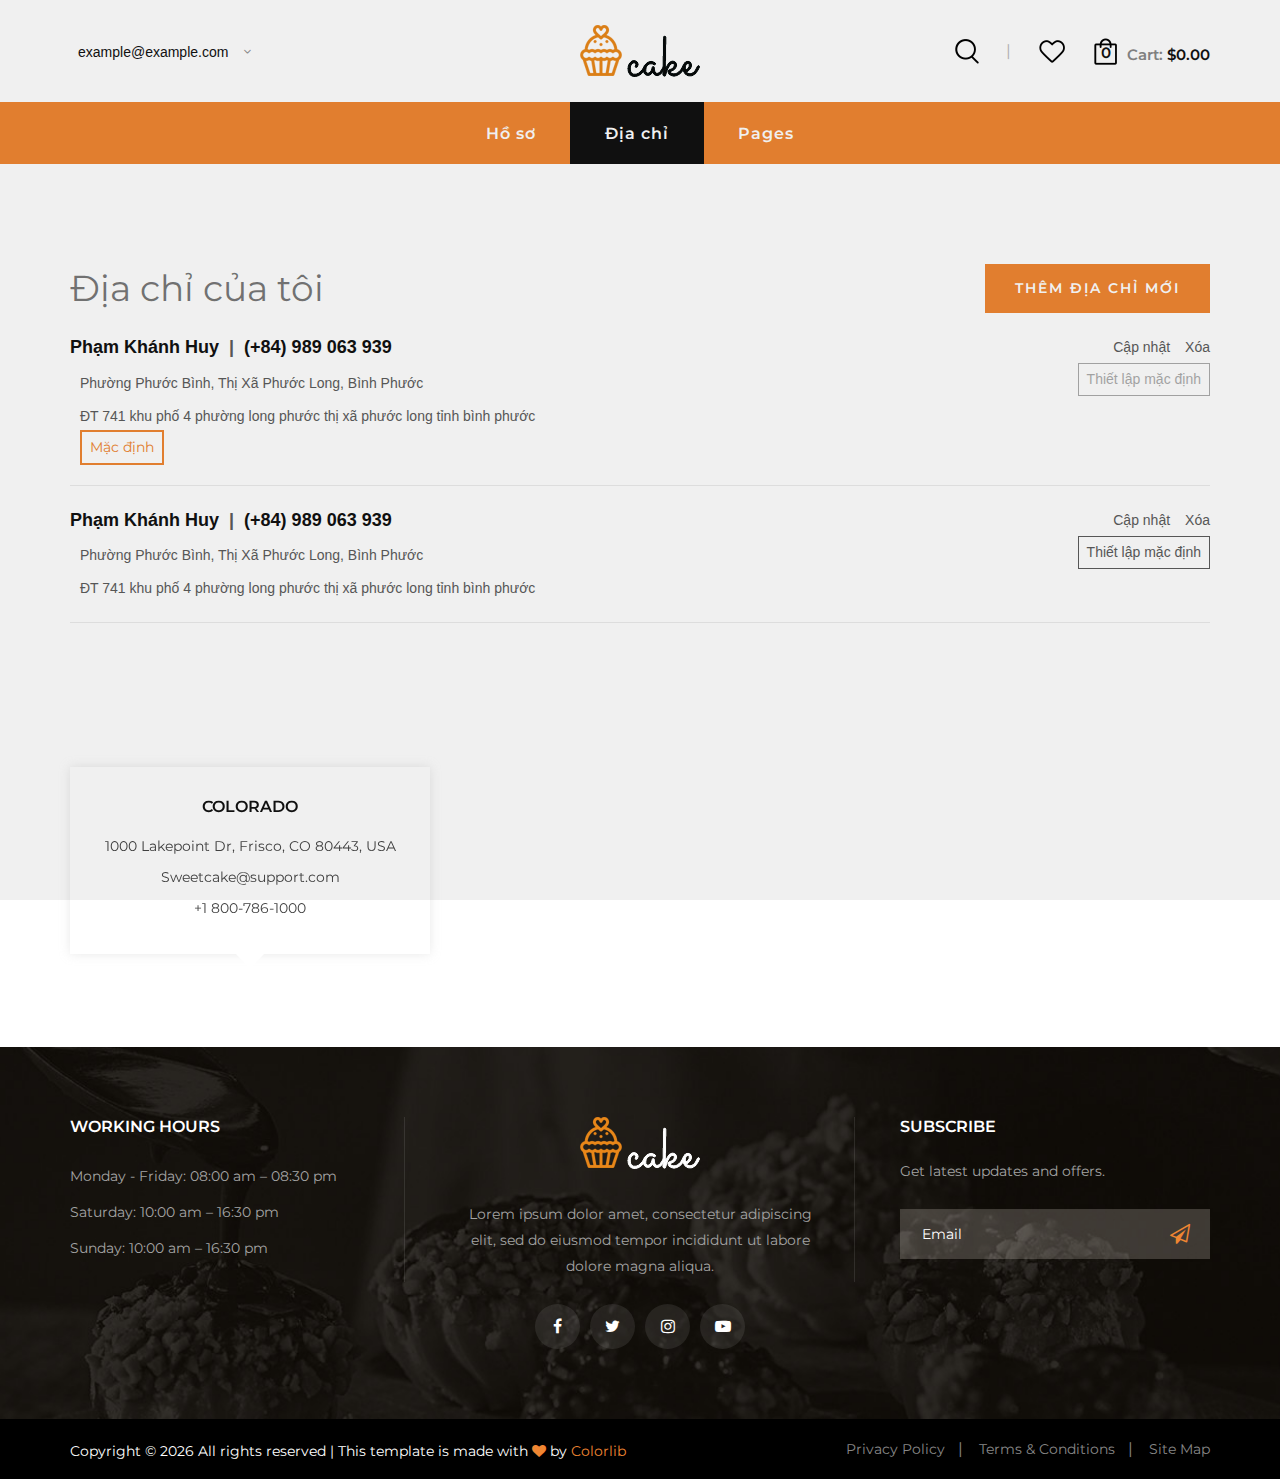
==== cake-main/address.html @ fe37225d "cart & UI" ====
<!DOCTYPE html>
<html lang="zxx">
	<head>
		<meta charset="UTF-8" />
		<meta name="description" content="Cake Template" />
		<meta name="keywords" content="Cake, unica, creative, html" />
		<meta name="viewport" content="width=device-width, initial-scale=1.0" />
		<meta http-equiv="X-UA-Compatible" content="ie=edge" />
		<title>Địa chỉ | Cake Shop</title>

		<!-- Google Font -->
		<link
			href="https://fonts.googleapis.com/css2?family=Playfair+Display:wght@400;500;600;700;800;900&display=swap"
			rel="stylesheet"
		/>
		<link
			href="https://fonts.googleapis.com/css2?family=Montserrat:wght@300;400;500;600;700;800;900&display=swap"
			rel="stylesheet"
		/>

		<!-- Css Styles -->
		<link rel="stylesheet" href="css/bootstrap.min.css" type="text/css" />
		<link rel="stylesheet" href="css/flaticon.css" type="text/css" />
		<link rel="stylesheet" href="css/barfiller.css" type="text/css" />
		<link rel="stylesheet" href="css/magnific-popup.css" type="text/css" />
		<link rel="stylesheet" href="css/font-awesome.min.css" type="text/css" />
		<link rel="stylesheet" href="css/elegant-icons.css" type="text/css" />
		<link rel="stylesheet" href="css/nice-select.css" type="text/css" />
		<link rel="stylesheet" href="css/owl.carousel.min.css" type="text/css" />
		<link rel="stylesheet" href="css/slicknav.min.css" type="text/css" />
		<link rel="stylesheet" href="css/style.css" type="text/css" />
	</head>

	<body>
		<!-- Page Preloder -->
		<div id="preloder">
			<div class="loader"></div>
		</div>

		<!-- Offcanvas Menu Begin -->
		<div class="offcanvas-menu-overlay"></div>
		<div class="offcanvas-menu-wrapper">
			<div class="offcanvas__cart">
				<div class="offcanvas__cart__links">
					<a href="#" class="search-switch"
						><img src="img/icon/search.png" alt=""
					/></a>
					<a href="#"><img src="img/icon/heart.png" alt="" /></a>
				</div>
				<div class="offcanvas__cart__item">
					<a href="#"><img src="img/icon/cart.png" alt="" /> <span>0</span></a>
					<div class="cart__price">Cart: <span>$0.00</span></div>
				</div>
			</div>
			<div class="offcanvas__logo">
				<a href="./index.html"><img src="img/logo.png" alt="" /></a>
			</div>
			<div id="mobile-menu-wrap"></div>
			<div class="offcanvas__option">
				<ul>
					<li>
						<a href="#" class="user-email">example@example.com</a>
						<span class="arrow_carrot-down"></span>
						<ul class="user-dropdown">
							<li><a href="profile.html">Tài khoản của tôi</a></li>
							<li><a href="orders.html">Đơn mua</a></li>
							<li><a href="login.html">Đăng xuất</a></li>
						</ul>
					</li>
				</ul>
			</div>
		</div>
		<!-- Offcanvas Menu End -->

		<!-- Header Section Begin -->
		<header class="header">
			<div class="header__top">
				<div class="container">
					<div class="row">
						<div class="col-lg-12">
							<div class="header__top__inner">
								<div class="header__top__left">
									<ul>
										<li>
											<a href="#" class="user-email">example@example.com</a>
											<span class="arrow_carrot-down"></span>
											<ul class="user-dropdown">
												<li><a href="profile.html">Tài khoản của tôi</a></li>
												<li><a href="orders.html">Đơn mua</a></li>
												<li><a href="login.html">Đăng xuất</a></li>
											</ul>
										</li>
									</ul>
								</div>
								<div class="header__logo">
									<a href="./index.html"><img src="img/logo.png" alt="" /></a>
								</div>
								<div class="header__top__right">
									<div class="header__top__right__links">
										<a href="#" class="search-switch"
											><img src="img/icon/search.png" alt=""
										/></a>
										<a href="#"><img src="img/icon/heart.png" alt="" /></a>
									</div>
									<div class="header__top__right__cart">
										<a href="#"
											><img src="img/icon/cart.png" alt="" /> <span>0</span></a
										>
										<div class="cart__price">Cart: <span>$0.00</span></div>
									</div>
								</div>
							</div>
						</div>
					</div>
					<div class="canvas__open"><i class="fa fa-bars"></i></div>
				</div>
			</div>
			<div class="container">
				<div class="row">
					<div class="col-lg-12">
						<nav class="header__menu mobile-menu">
							<ul>
								<li><a href="./profile.html">Hồ sơ</a></li>
								<li class="active"><a href="./address.html">Địa chỉ</a></li>
								<li>
									<a href="#">Pages</a>
									<ul class="dropdown">
										<li><a href="./shop-details.html">Shop Details</a></li>
										<li><a href="./shoping-cart.html">Shopping Cart</a></li>
										<li><a href="./checkout.html">Check Out</a></li>
										<li><a href="./wisslist.html">Wishlist</a></li>
										<li><a href="./Class.html">Class</a></li>
										<li><a href="./blog-details.html">Blog Details</a></li>
									</ul>
								</li>
							</ul>
						</nav>
					</div>
				</div>
			</div>
		</header>
		<!-- Header Section End -->

		<!-- Address Section Begin -->
		<section class="address spad">
			<div class="container">
				<div class="row">
					<div class="col-lg-12">
						<div
							class="address__title d-flex justify-content-between align-items-center mb-4"
						>
							<h2>Địa chỉ của tôi</h2>
							<a
								href="#"
								class="primary-btn add-address-btn"
								data-toggle="modal"
								data-target="#addressModal"
							>
								Thêm địa chỉ mới
							</a>
						</div>
					</div>
				</div>
				<div class="row">
					<div class="col-lg-12">
						<div class="address-item mb-4 d-flex justify-content-between">
							<div class="address-item__info">
								<h4 class="address-item__title">
									<span class="address-item__name">Phạm Khánh Huy</span>
									<span class="address-item__separator"> | </span>
									<span class="address-item__phone">(+84) 989 063 939</span>
								</h4>
								<p class="address-item__location">
									Phường Phước Bình, Thị Xã Phước Long, Bình Phước
								</p>
								<p class="address-item__details">
									ĐT 741 khu phố 4 phường long phước thị xã phước long tỉnh bình
									phước
								</p>
								<div class="address-item__default-label">Mặc định</div>
							</div>
							<div class="address-item__actions">
								<div class="address-item__actions-row">
									<a
										href=""
										class="address-item__action address-item__action--update"
										>Cập nhật</a
									>
									<a
										href=""
										class="address-item__action address-item__action--delete"
										>Xóa</a
									>
								</div>
								<a
									href=""
									class="address-item__action address-item__action--set-default address-item__action--set-default--disabled"
									>Thiết lập mặc định
								</a>
							</div>
						</div>

						<div class="address-item mb-4 d-flex justify-content-between">
							<div class="address-item__info">
								<h4 class="address-item__title">
									<span class="address-item__name">Phạm Khánh Huy</span>
									<span class="address-item__separator"> | </span>
									<span class="address-item__phone">(+84) 989 063 939</span>
								</h4>
								<p class="address-item__location">
									Phường Phước Bình, Thị Xã Phước Long, Bình Phước
								</p>
								<p class="address-item__details">
									ĐT 741 khu phố 4 phường long phước thị xã phước long tỉnh bình
									phước
								</p>
							</div>
							<div class="address-item__actions">
								<div class="address-item__actions-row">
									<a
										href=""
										class="address-item__action address-item__action--update"
										>Cập nhật</a
									>
									<a
										href=""
										class="address-item__action address-item__action--delete"
										>Xóa</a
									>
								</div>
								<a
									href=""
									class="address-item__action address-item__action--set-default"
									>Thiết lập mặc định</a
								>
							</div>
						</div>
					</div>
				</div>
			</div>
		</section>
		<!-- Address Section End -->

		<!-- Modal -->
		<div
			class="modal fade"
			id="addressModal"
			tabindex="-1"
			role="dialog"
			aria-labelledby="modalTitle"
			aria-hidden="true"
		>
			<div class="modal-dialog" role="document">
				<div class="modal-content">
					<div class="modal-header">
						<h5 class="modal-title" id="modalTitle">Thêm địa chỉ mới</h5>
						<button
							type="button"
							class="close"
							data-dismiss="modal"
							aria-label="Close"
						>
							<span aria-hidden="true">&times;</span>
						</button>
					</div>
					<div class="modal-body">
						<form id="addressForm">
							<!-- Dropdown Tỉnh/Thành phố -->
							<div
								class="form-group"
								style="display: flex; flex-direction: column"
							>
								<label for="calc_shipping_provinces" class="form-label"
									>Tỉnh/Thành phố</label
								>
								<select
									class="form-control"
									id="calc_shipping_provinces"
									name="calc_shipping_provinces"
									required
								>
									<option value="">Tỉnh / Thành phố</option>
								</select>
							</div>

							<!-- Dropdown Quận/Huyện -->
							<div
								class="form-group"
								style="display: flex; flex-direction: column"
							>
								<label for="calc_shipping_district" class="form-label"
									>Quận/Huyện</label
								>
								<select
									class="form-control"
									id="calc_shipping_district"
									name="calc_shipping_district"
									disabled
									required
								>
									<option value="">Quận / Huyện</option>
								</select>
							</div>

							<!-- Dropdown Phường/Xã -->
							<div
								class="form-group"
								style="display: flex; flex-direction: column"
							>
								<label for="calc_shipping_commune" class="form-label"
									>Phường/Xã</label
								>
								<select
									class="form-control"
									id="calc_shipping_commune"
									name="calc_shipping_commune"
									disabled
									required
								>
									<option value="">Phường / Xã</option>
								</select>
							</div>

							<!-- Input Địa chỉ chi tiết -->
							<div class="form-group">
								<label for="billing_address_detail" class="form-label"
									>Địa chỉ chi tiết</label
								>
								<input
									type="text"
									class="form-control"
									id="billing_address_detail"
									name="billing_address_detail"
									placeholder="Nhập số nhà, đường..."
									required
								/>
							</div>

							<!-- Hidden inputs (dựa trên mã bạn cung cấp) -->
							<input
								class="billing_address_1"
								name="billing_address_1"
								type="hidden"
								value=""
							/>
							<input
								class="billing_address_2"
								name="billing_address_2"
								type="hidden"
								value=""
							/>
							<!-- Checkbox Đặt làm mặc định -->
							<div class="form-group form-check">
								<input
									type="checkbox"
									class="form-check-input"
									id="setDefaultAddress"
								/>
								<label class="form-check-label" for="setDefaultAddress"
									>Đặt làm mặc định</label
								>
							</div>
							<div class="form-action">
								<button type="submit" class="btn btn-primary">
									Hoàn thành
								</button>
							</div>
						</form>
					</div>
				</div>
			</div>
		</div>

		<!-- Map Begin -->
		<div class="map">
			<div class="container">
				<div class="row">
					<div class="col-lg-4 col-md-7">
						<div class="map__inner">
							<h6>COlorado</h6>
							<ul>
								<li>1000 Lakepoint Dr, Frisco, CO 80443, USA</li>
								<li>Sweetcake@support.com</li>
								<li>+1 800-786-1000</li>
							</ul>
						</div>
					</div>
				</div>
			</div>
			<div class="map__iframe">
				<iframe
					src="https://www.google.com/maps/embed?pb=!1m14!1m12!1m3!1d10784.188505644011!2d19.053119335158936!3d47.48899529453826!2m3!1f0!2f0!3f0!3m2!1i1024!2i768!4f13.1!5e0!3m2!1sen!2sbd!4v1543907528304"
					height="300"
					style="border: 0"
					allowfullscreen=""
					aria-hidden="false"
					tabindex="0"
				></iframe>
			</div>
		</div>
		<!-- Map End -->

		<!-- Footer Section Begin -->
		<footer class="footer set-bg" data-setbg="img/footer-bg.jpg">
			<div class="container">
				<div class="row">
					<div class="col-lg-4 col-md-6 col-sm-6">
						<div class="footer__widget">
							<h6>WORKING HOURS</h6>
							<ul>
								<li>Monday - Friday: 08:00 am – 08:30 pm</li>
								<li>Saturday: 10:00 am – 16:30 pm</li>
								<li>Sunday: 10:00 am – 16:30 pm</li>
							</ul>
						</div>
					</div>
					<div class="col-lg-4 col-md-6 col-sm-6">
						<div class="footer__about">
							<div class="footer__logo">
								<a href="#"><img src="img/footer-logo.png" alt="" /></a>
							</div>
							<p>
								Lorem ipsum dolor amet, consectetur adipiscing elit, sed do
								eiusmod tempor incididunt ut labore dolore magna aliqua.
							</p>
							<div class="footer__social">
								<a href="#"><i class="fa fa-facebook"></i></a>
								<a href="#"><i class="fa fa-twitter"></i></a>
								<a href="#"><i class="fa fa-instagram"></i></a>
								<a href="#"><i class="fa fa-youtube-play"></i></a>
							</div>
						</div>
					</div>
					<div class="col-lg-4 col-md-6 col-sm-6">
						<div class="footer__newslatter">
							<h6>Subscribe</h6>
							<p>Get latest updates and offers.</p>
							<form action="#">
								<input type="text" placeholder="Email" />
								<button type="submit"><i class="fa fa-send-o"></i></button>
							</form>
						</div>
					</div>
				</div>
			</div>
			<div class="copyright">
				<div class="container">
					<div class="row">
						<div class="col-lg-7">
							<p class="copyright__text text-white">
								<!-- Link back to Colorlib can't be removed. Template is licensed under CC BY 3.0. -->
								Copyright &copy;
								<script>
									document.write(new Date().getFullYear());
								</script>
								All rights reserved | This template is made with
								<i class="fa fa-heart" aria-hidden="true"></i> by
								<a href="https://colorlib.com" target="_blank">Colorlib</a>
								<!-- Link back to Colorlib can't be removed. Template is licensed under CC BY 3.0. -->
							</p>
						</div>
						<div class="col-lg-5">
							<div class="copyright__widget">
								<ul>
									<li><a href="#">Privacy Policy</a></li>
									<li><a href="#">Terms & Conditions</a></li>
									<li><a href="#">Site Map</a></li>
								</ul>
							</div>
						</div>
					</div>
				</div>
			</div>
		</footer>
		<!-- Footer Section End -->

		<!-- Js Plugins -->
		<script src="js/jquery-3.3.1.min.js"></script>
		<script src="js/bootstrap.min.js"></script>
		<script src="js/bootstrap.bundle.min.js"></script>
		<script src="js/jquery.nice-select.min.js"></script>
		<script src="js/jquery.barfiller.js"></script>
		<script src="js/jquery.magnific-popup.min.js"></script>
		<script src="js/jquery.slicknav.js"></script>
		<script src="js/owl.carousel.min.js"></script>
		<script src="js/jquery.nicescroll.min.js"></script>
		<script src="js/main.js"></script>
		<script src="js/api.js"></script>
		<script src="js/address.js"></script>
	</body>
</html>
---- cake-main/css/flaticon.css ----
/*
  	Flaticon icon font: Flaticon
  	Creation date: 08/11/2017 08:35
  	*/

@font-face {
  font-family: "Flaticon";
  src: url("../fonts/Flaticon.eot");
  src: url("../fonts/Flaticon.eot?#iefix") format("embedded-opentype"),
       url("../fonts/Flaticon.woff") format("woff"),
       url("../fonts/Flaticon.ttf") format("truetype"),
       url("../fonts/Flaticon.svg#Flaticon") format("svg");
  font-weight: normal;
  font-style: normal;
}

@media screen and (-webkit-min-device-pixel-ratio:0) {
  @font-face {
    font-family: "Flaticon";
    src: url("../fonts/Flaticon.svg#Flaticon") format("svg");
  }
}

[class^="flaticon-"]:before, [class*=" flaticon-"]:before,
[class^="flaticon-"]:after, [class*=" flaticon-"]:after {   
  font-family: Flaticon;
  font-size: 60px;
  font-style: normal;
}

.flaticon-001-strawberry:before { content: "\f100"; }
.flaticon-002-cake-14:before { content: "\f101"; }
.flaticon-003-cake-13:before { content: "\f102"; }
.flaticon-004-piece-of-cake:before { content: "\f103"; }
.flaticon-005-pancake:before { content: "\f104"; }
.flaticon-006-macarons:before { content: "\f105"; }
.flaticon-007-cake-12:before { content: "\f106"; }
.flaticon-008-lollipop-1:before { content: "\f107"; }
.flaticon-009-lollipop:before { content: "\f108"; }
.flaticon-010-cake-11:before { content: "\f109"; }
.flaticon-011-ice-cream-11:before { content: "\f10a"; }
.flaticon-012-ice-cream-10:before { content: "\f10b"; }
.flaticon-013-ice-cream-9:before { content: "\f10c"; }
.flaticon-014-ice-cream-8:before { content: "\f10d"; }
.flaticon-015-ice-cream-7:before { content: "\f10e"; }
.flaticon-016-ice-cream-6:before { content: "\f10f"; }
.flaticon-017-ice-cream-5:before { content: "\f110"; }
.flaticon-018-ice-cream-4:before { content: "\f111"; }
.flaticon-019-ice-cream-3:before { content: "\f112"; }
.flaticon-020-ice-cream-2:before { content: "\f113"; }
.flaticon-021-ice-cream-1:before { content: "\f114"; }
.flaticon-022-ice-cream:before { content: "\f115"; }
.flaticon-023-doughnut:before { content: "\f116"; }
.flaticon-024-cupcake-8:before { content: "\f117"; }
.flaticon-025-cupcake-7:before { content: "\f118"; }
.flaticon-026-cupcake-6:before { content: "\f119"; }
.flaticon-027-cupcake-5:before { content: "\f11a"; }
.flaticon-028-cupcake-4:before { content: "\f11b"; }
.flaticon-029-cupcake-3:before { content: "\f11c"; }
.flaticon-030-cupcake-2:before { content: "\f11d"; }
.flaticon-031-cupcake-1:before { content: "\f11e"; }
.flaticon-032-cupcake:before { content: "\f11f"; }
.flaticon-033-cake-10:before { content: "\f120"; }
.flaticon-034-chocolate-roll:before { content: "\f121"; }
.flaticon-035-cake-9:before { content: "\f122"; }
.flaticon-036-chocolate-1:before { content: "\f123"; }
.flaticon-037-chocolate:before { content: "\f124"; }
.flaticon-038-cake-8:before { content: "\f125"; }
.flaticon-039-candy-2:before { content: "\f126"; }
.flaticon-040-candy-1:before { content: "\f127"; }
.flaticon-041-candy:before { content: "\f128"; }
.flaticon-042-candies:before { content: "\f129"; }
.flaticon-043-cake-7:before { content: "\f12a"; }
.flaticon-044-cake-6:before { content: "\f12b"; }
.flaticon-045-cake-5:before { content: "\f12c"; }
.flaticon-046-cake-4:before { content: "\f12d"; }
.flaticon-047-cake-3:before { content: "\f12e"; }
.flaticon-048-cake-2:before { content: "\f12f"; }
.flaticon-049-cake-1:before { content: "\f130"; }
.flaticon-050-cake:before { content: "\f131"; }
---- cake-main/css/barfiller.css ----
.barfiller {
    width:100%;
    height:12px;
    background:#fcfcfc;
    border:1px solid #ccc;
    position:relative;
    margin-bottom:20px;
    box-shadow: inset 1px 4px 9px -6px rgba(0,0,0,.5); 
    -moz-box-shadow: inset 1px 4px 9px -6px rgba(0,0,0,.5); 
}

.barfiller .fill {
    display:block;
    position:relative;
    width:0px;
    height:100%;
    background:#333;
    z-index:1;
}

.barfiller .tipWrap {
    display:none;
}

.barfiller .tip {
    margin-top:-30px;
    padding:2px 4px;
    font-size:11px;
    color:#fff;
    left:0px;
    position:absolute;
    z-index:2;
    background: #333;
} 

.barfiller .tip:after {
    border:solid;
    border-color:rgba(0,0,0,.8) transparent;
    border-width:6px 6px 0 6px;
    content:"";
    display:block;
    position:absolute;
    left:9px;
    top:100%;
    z-index:9
}
---- cake-main/css/elegant-icons.css ----
@font-face {
	font-family: 'ElegantIcons';
	src:url('../fonts/ElegantIcons.eot');
	src:url('../fonts/ElegantIcons.eot?#iefix') format('embedded-opentype'),
		url('../fonts/ElegantIcons.woff') format('woff'),
		url('../fonts/ElegantIcons.ttf') format('truetype'),
		url('../fonts/ElegantIcons.svg#ElegantIcons') format('svg');
	font-weight: normal;
	font-style: normal;
}

/* Use the following CSS code if you want to use data attributes for inserting your icons */
[data-icon]:before {
	font-family: 'ElegantIcons';
	content: attr(data-icon);
	speak: none;
	font-weight: normal;
	font-variant: normal;
	text-transform: none;
	line-height: 1;
	-webkit-font-smoothing: antialiased;
	-moz-osx-font-smoothing: grayscale;
}

/* Use the following CSS code if you want to have a class per icon */
/*
Instead of a list of all class selectors,
you can use the generic selector below, but it's slower:
[class*="your-class-prefix"] {
*/
.arrow_up, .arrow_down, .arrow_left, .arrow_right, .arrow_left-up, .arrow_right-up, .arrow_right-down, .arrow_left-down, .arrow-up-down, .arrow_up-down_alt, .arrow_left-right_alt, .arrow_left-right, .arrow_expand_alt2, .arrow_expand_alt, .arrow_condense, .arrow_expand, .arrow_move, .arrow_carrot-up, .arrow_carrot-down, .arrow_carrot-left, .arrow_carrot-right, .arrow_carrot-2up, .arrow_carrot-2down, .arrow_carrot-2left, .arrow_carrot-2right, .arrow_carrot-up_alt2, .arrow_carrot-down_alt2, .arrow_carrot-left_alt2, .arrow_carrot-right_alt2, .arrow_carrot-2up_alt2, .arrow_carrot-2down_alt2, .arrow_carrot-2left_alt2, .arrow_carrot-2right_alt2, .arrow_triangle-up, .arrow_triangle-down, .arrow_triangle-left, .arrow_triangle-right, .arrow_triangle-up_alt2, .arrow_triangle-down_alt2, .arrow_triangle-left_alt2, .arrow_triangle-right_alt2, .arrow_back, .icon_minus-06, .icon_plus, .icon_close, .icon_check, .icon_minus_alt2, .icon_plus_alt2, .icon_close_alt2, .icon_check_alt2, .icon_zoom-out_alt, .icon_zoom-in_alt, .icon_search, .icon_box-empty, .icon_box-selected, .icon_minus-box, .icon_plus-box, .icon_box-checked, .icon_circle-empty, .icon_circle-slelected, .icon_stop_alt2, .icon_stop, .icon_pause_alt2, .icon_pause, .icon_menu, .icon_menu-square_alt2, .icon_menu-circle_alt2, .icon_ul, .icon_ol, .icon_adjust-horiz, .icon_adjust-vert, .icon_document_alt, .icon_documents_alt, .icon_pencil, .icon_pencil-edit_alt, .icon_pencil-edit, .icon_folder-alt, .icon_folder-open_alt, .icon_folder-add_alt, .icon_info_alt, .icon_error-oct_alt, .icon_error-circle_alt, .icon_error-triangle_alt, .icon_question_alt2, .icon_question, .icon_comment_alt, .icon_chat_alt, .icon_vol-mute_alt, .icon_volume-low_alt, .icon_volume-high_alt, .icon_quotations, .icon_quotations_alt2, .icon_clock_alt, .icon_lock_alt, .icon_lock-open_alt, .icon_key_alt, .icon_cloud_alt, .icon_cloud-upload_alt, .icon_cloud-download_alt, .icon_image, .icon_images, .icon_lightbulb_alt, .icon_gift_alt, .icon_house_alt, .icon_genius, .icon_mobile, .icon_tablet, .icon_laptop, .icon_desktop, .icon_camera_alt, .icon_mail_alt, .icon_cone_alt, .icon_ribbon_alt, .icon_bag_alt, .icon_creditcard, .icon_cart_alt, .icon_paperclip, .icon_tag_alt, .icon_tags_alt, .icon_trash_alt, .icon_cursor_alt, .icon_mic_alt, .icon_compass_alt, .icon_pin_alt, .icon_pushpin_alt, .icon_map_alt, .icon_drawer_alt, .icon_toolbox_alt, .icon_book_alt, .icon_calendar, .icon_film, .icon_table, .icon_contacts_alt, .icon_headphones, .icon_lifesaver, .icon_piechart, .icon_refresh, .icon_link_alt, .icon_link, .icon_loading, .icon_blocked, .icon_archive_alt, .icon_heart_alt, .icon_star_alt, .icon_star-half_alt, .icon_star, .icon_star-half, .icon_tools, .icon_tool, .icon_cog, .icon_cogs, .arrow_up_alt, .arrow_down_alt, .arrow_left_alt, .arrow_right_alt, .arrow_left-up_alt, .arrow_right-up_alt, .arrow_right-down_alt, .arrow_left-down_alt, .arrow_condense_alt, .arrow_expand_alt3, .arrow_carrot_up_alt, .arrow_carrot-down_alt, .arrow_carrot-left_alt, .arrow_carrot-right_alt, .arrow_carrot-2up_alt, .arrow_carrot-2dwnn_alt, .arrow_carrot-2left_alt, .arrow_carrot-2right_alt, .arrow_triangle-up_alt, .arrow_triangle-down_alt, .arrow_triangle-left_alt, .arrow_triangle-right_alt, .icon_minus_alt, .icon_plus_alt, .icon_close_alt, .icon_check_alt, .icon_zoom-out, .icon_zoom-in, .icon_stop_alt, .icon_menu-square_alt, .icon_menu-circle_alt, .icon_document, .icon_documents, .icon_pencil_alt, .icon_folder, .icon_folder-open, .icon_folder-add, .icon_folder_upload, .icon_folder_download, .icon_info, .icon_error-circle, .icon_error-oct, .icon_error-triangle, .icon_question_alt, .icon_comment, .icon_chat, .icon_vol-mute, .icon_volume-low, .icon_volume-high, .icon_quotations_alt, .icon_clock, .icon_lock, .icon_lock-open, .icon_key, .icon_cloud, .icon_cloud-upload, .icon_cloud-download, .icon_lightbulb, .icon_gift, .icon_house, .icon_camera, .icon_mail, .icon_cone, .icon_ribbon, .icon_bag, .icon_cart, .icon_tag, .icon_tags, .icon_trash, .icon_cursor, .icon_mic, .icon_compass, .icon_pin, .icon_pushpin, .icon_map, .icon_drawer, .icon_toolbox, .icon_book, .icon_contacts, .icon_archive, .icon_heart, .icon_profile, .icon_group, .icon_grid-2x2, .icon_grid-3x3, .icon_music, .icon_pause_alt, .icon_phone, .icon_upload, .icon_download, .social_facebook, .social_twitter, .social_pinterest, .social_googleplus, .social_tumblr, .social_tumbleupon, .social_wordpress, .social_instagram, .social_dribbble, .social_vimeo, .social_linkedin, .social_rss, .social_deviantart, .social_share, .social_myspace, .social_skype, .social_youtube, .social_picassa, .social_googledrive, .social_flickr, .social_blogger, .social_spotify, .social_delicious, .social_facebook_circle, .social_twitter_circle, .social_pinterest_circle, .social_googleplus_circle, .social_tumblr_circle, .social_stumbleupon_circle, .social_wordpress_circle, .social_instagram_circle, .social_dribbble_circle, .social_vimeo_circle, .social_linkedin_circle, .social_rss_circle, .social_deviantart_circle, .social_share_circle, .social_myspace_circle, .social_skype_circle, .social_youtube_circle, .social_picassa_circle, .social_googledrive_alt2, .social_flickr_circle, .social_blogger_circle, .social_spotify_circle, .social_delicious_circle, .social_facebook_square, .social_twitter_square, .social_pinterest_square, .social_googleplus_square, .social_tumblr_square, .social_stumbleupon_square, .social_wordpress_square, .social_instagram_square, .social_dribbble_square, .social_vimeo_square, .social_linkedin_square, .social_rss_square, .social_deviantart_square, .social_share_square, .social_myspace_square, .social_skype_square, .social_youtube_square, .social_picassa_square, .social_googledrive_square, .social_flickr_square, .social_blogger_square, .social_spotify_square, .social_delicious_square, .icon_printer, .icon_calulator, .icon_building, .icon_floppy, .icon_drive, .icon_search-2, .icon_id, .icon_id-2, .icon_puzzle, .icon_like, .icon_dislike, .icon_mug, .icon_currency, .icon_wallet, .icon_pens, .icon_easel, .icon_flowchart, .icon_datareport, .icon_briefcase, .icon_shield, .icon_percent, .icon_globe, .icon_globe-2, .icon_target, .icon_hourglass, .icon_balance, .icon_rook, .icon_printer-alt, .icon_calculator_alt, .icon_building_alt, .icon_floppy_alt, .icon_drive_alt, .icon_search_alt, .icon_id_alt, .icon_id-2_alt, .icon_puzzle_alt, .icon_like_alt, .icon_dislike_alt, .icon_mug_alt, .icon_currency_alt, .icon_wallet_alt, .icon_pens_alt, .icon_easel_alt, .icon_flowchart_alt, .icon_datareport_alt, .icon_briefcase_alt, .icon_shield_alt, .icon_percent_alt, .icon_globe_alt, .icon_clipboard {
	font-family: 'ElegantIcons';
	speak: none;
	font-style: normal;
	font-weight: normal;
	font-variant: normal;
	text-transform: none;
	line-height: 1;
	-webkit-font-smoothing: antialiased;
}
.arrow_up:before {
	content: "\21";
}
.arrow_down:before {
	content: "\22";
}
.arrow_left:before {
	content: "\23";
}
.arrow_right:before {
	content: "\24";
}
.arrow_left-up:before {
	content: "\25";
}
.arrow_right-up:before {
	content: "\26";
}
.arrow_right-down:before {
	content: "\27";
}
.arrow_left-down:before {
	content: "\28";
}
.arrow-up-down:before {
	content: "\29";
}
.arrow_up-down_alt:before {
	content: "\2a";
}
.arrow_left-right_alt:before {
	content: "\2b";
}
.arrow_left-right:before {
	content: "\2c";
}
.arrow_expand_alt2:before {
	content: "\2d";
}
.arrow_expand_alt:before {
	content: "\2e";
}
.arrow_condense:before {
	content: "\2f";
}
.arrow_expand:before {
	content: "\30";
}
.arrow_move:before {
	content: "\31";
}
.arrow_carrot-up:before {
	content: "\32";
}
.arrow_carrot-down:before {
	content: "\33";
}
.arrow_carrot-left:before {
	content: "\34";
}
.arrow_carrot-right:before {
	content: "\35";
}
.arrow_carrot-2up:before {
	content: "\36";
}
.arrow_carrot-2down:before {
	content: "\37";
}
.arrow_carrot-2left:before {
	content: "\38";
}
.arrow_carrot-2right:before {
	content: "\39";
}
.arrow_carrot-up_alt2:before {
	content: "\3a";
}
.arrow_carrot-down_alt2:before {
	content: "\3b";
}
.arrow_carrot-left_alt2:before {
	content: "\3c";
}
.arrow_carrot-right_alt2:before {
	content: "\3d";
}
.arrow_carrot-2up_alt2:before {
	content: "\3e";
}
.arrow_carrot-2down_alt2:before {
	content: "\3f";
}
.arrow_carrot-2left_alt2:before {
	content: "\40";
}
.arrow_carrot-2right_alt2:before {
	content: "\41";
}
.arrow_triangle-up:before {
	content: "\42";
}
.arrow_triangle-down:before {
	content: "\43";
}
.arrow_triangle-left:before {
	content: "\44";
}
.arrow_triangle-right:before {
	content: "\45";
}
.arrow_triangle-up_alt2:before {
	content: "\46";
}
.arrow_triangle-down_alt2:before {
	content: "\47";
}
.arrow_triangle-left_alt2:before {
	content: "\48";
}
.arrow_triangle-right_alt2:before {
	content: "\49";
}
.arrow_back:before {
	content: "\4a";
}
.icon_minus-06:before {
	content: "\4b";
}
.icon_plus:before {
	content: "\4c";
}
.icon_close:before {
	content: "\4d";
}
.icon_check:before {
	content: "\4e";
}
.icon_minus_alt2:before {
	content: "\4f";
}
.icon_plus_alt2:before {
	content: "\50";
}
.icon_close_alt2:before {
	content: "\51";
}
.icon_check_alt2:before {
	content: "\52";
}
.icon_zoom-out_alt:before {
	content: "\53";
}
.icon_zoom-in_alt:before {
	content: "\54";
}
.icon_search:before {
	content: "\55";
}
.icon_box-empty:before {
	content: "\56";
}
.icon_box-selected:before {
	content: "\57";
}
.icon_minus-box:before {
	content: "\58";
}
.icon_plus-box:before {
	content: "\59";
}
.icon_box-checked:before {
	content: "\5a";
}
.icon_circle-empty:before {
	content: "\5b";
}
.icon_circle-slelected:before {
	content: "\5c";
}
.icon_stop_alt2:before {
	content: "\5d";
}
.icon_stop:before {
	content: "\5e";
}
.icon_pause_alt2:before {
	content: "\5f";
}
.icon_pause:before {
	content: "\60";
}
.icon_menu:before {
	content: "\61";
}
.icon_menu-square_alt2:before {
	content: "\62";
}
.icon_menu-circle_alt2:before {
	content: "\63";
}
.icon_ul:before {
	content: "\64";
}
.icon_ol:before {
	content: "\65";
}
.icon_adjust-horiz:before {
	content: "\66";
}
.icon_adjust-vert:before {
	content: "\67";
}
.icon_document_alt:before {
	content: "\68";
}
.icon_documents_alt:before {
	content: "\69";
}
.icon_pencil:before {
	content: "\6a";
}
.icon_pencil-edit_alt:before {
	content: "\6b";
}
.icon_pencil-edit:before {
	content: "\6c";
}
.icon_folder-alt:before {
	content: "\6d";
}
.icon_folder-open_alt:before {
	content: "\6e";
}
.icon_folder-add_alt:before {
	content: "\6f";
}
.icon_info_alt:before {
	content: "\70";
}
.icon_error-oct_alt:before {
	content: "\71";
}
.icon_error-circle_alt:before {
	content: "\72";
}
.icon_error-triangle_alt:before {
	content: "\73";
}
.icon_question_alt2:before {
	content: "\74";
}
.icon_question:before {
	content: "\75";
}
.icon_comment_alt:before {
	content: "\76";
}
.icon_chat_alt:before {
	content: "\77";
}
.icon_vol-mute_alt:before {
	content: "\78";
}
.icon_volume-low_alt:before {
	content: "\79";
}
.icon_volume-high_alt:before {
	content: "\7a";
}
.icon_quotations:before {
	content: "\7b";
}
.icon_quotations_alt2:before {
	content: "\7c";
}
.icon_clock_alt:before {
	content: "\7d";
}
.icon_lock_alt:before {
	content: "\7e";
}
.icon_lock-open_alt:before {
	content: "\e000";
}
.icon_key_alt:before {
	content: "\e001";
}
.icon_cloud_alt:before {
	content: "\e002";
}
.icon_cloud-upload_alt:before {
	content: "\e003";
}
.icon_cloud-download_alt:before {
	content: "\e004";
}
.icon_image:before {
	content: "\e005";
}
.icon_images:before {
	content: "\e006";
}
.icon_lightbulb_alt:before {
	content: "\e007";
}
.icon_gift_alt:before {
	content: "\e008";
}
.icon_house_alt:before {
	content: "\e009";
}
.icon_genius:before {
	content: "\e00a";
}
.icon_mobile:before {
	content: "\e00b";
}
.icon_tablet:before {
	content: "\e00c";
}
.icon_laptop:before {
	content: "\e00d";
}
.icon_desktop:before {
	content: "\e00e";
}
.icon_camera_alt:before {
	content: "\e00f";
}
.icon_mail_alt:before {
	content: "\e010";
}
.icon_cone_alt:before {
	content: "\e011";
}
.icon_ribbon_alt:before {
	content: "\e012";
}
.icon_bag_alt:before {
	content: "\e013";
}
.icon_creditcard:before {
	content: "\e014";
}
.icon_cart_alt:before {
	content: "\e015";
}
.icon_paperclip:before {
	content: "\e016";
}
.icon_tag_alt:before {
	content: "\e017";
}
.icon_tags_alt:before {
	content: "\e018";
}
.icon_trash_alt:before {
	content: "\e019";
}
.icon_cursor_alt:before {
	content: "\e01a";
}
.icon_mic_alt:before {
	content: "\e01b";
}
.icon_compass_alt:before {
	content: "\e01c";
}
.icon_pin_alt:before {
	content: "\e01d";
}
.icon_pushpin_alt:before {
	content: "\e01e";
}
.icon_map_alt:before {
	content: "\e01f";
}
.icon_drawer_alt:before {
	content: "\e020";
}
.icon_toolbox_alt:before {
	content: "\e021";
}
.icon_book_alt:before {
	content: "\e022";
}
.icon_calendar:before {
	content: "\e023";
}
.icon_film:before {
	content: "\e024";
}
.icon_table:before {
	content: "\e025";
}
.icon_contacts_alt:before {
	content: "\e026";
}
.icon_headphones:before {
	content: "\e027";
}
.icon_lifesaver:before {
	content: "\e028";
}
.icon_piechart:before {
	content: "\e029";
}
.icon_refresh:before {
	content: "\e02a";
}
.icon_link_alt:before {
	content: "\e02b";
}
.icon_link:before {
	content: "\e02c";
}
.icon_loading:before {
	content: "\e02d";
}
.icon_blocked:before {
	content: "\e02e";
}
.icon_archive_alt:before {
	content: "\e02f";
}
.icon_heart_alt:before {
	content: "\e030";
}
.icon_star_alt:before {
	content: "\e031";
}
.icon_star-half_alt:before {
	content: "\e032";
}
.icon_star:before {
	content: "\e033";
}
.icon_star-half:before {
	content: "\e034";
}
.icon_tools:before {
	content: "\e035";
}
.icon_tool:before {
	content: "\e036";
}
.icon_cog:before {
	content: "\e037";
}
.icon_cogs:before {
	content: "\e038";
}
.arrow_up_alt:before {
	content: "\e039";
}
.arrow_down_alt:before {
	content: "\e03a";
}
.arrow_left_alt:before {
	content: "\e03b";
}
.arrow_right_alt:before {
	content: "\e03c";
}
.arrow_left-up_alt:before {
	content: "\e03d";
}
.arrow_right-up_alt:before {
	content: "\e03e";
}
.arrow_right-down_alt:before {
	content: "\e03f";
}
.arrow_left-down_alt:before {
	content: "\e040";
}
.arrow_condense_alt:before {
	content: "\e041";
}
.arrow_expand_alt3:before {
	content: "\e042";
}
.arrow_carrot_up_alt:before {
	content: "\e043";
}
.arrow_carrot-down_alt:before {
	content: "\e044";
}
.arrow_carrot-left_alt:before {
	content: "\e045";
}
.arrow_carrot-right_alt:before {
	content: "\e046";
}
.arrow_carrot-2up_alt:before {
	content: "\e047";
}
.arrow_carrot-2dwnn_alt:before {
	content: "\e048";
}
.arrow_carrot-2left_alt:before {
	content: "\e049";
}
.arrow_carrot-2right_alt:before {
	content: "\e04a";
}
.arrow_triangle-up_alt:before {
	content: "\e04b";
}
.arrow_triangle-down_alt:before {
	content: "\e04c";
}
.arrow_triangle-left_alt:before {
	content: "\e04d";
}
.arrow_triangle-right_alt:before {
	content: "\e04e";
}
.icon_minus_alt:before {
	content: "\e04f";
}
.icon_plus_alt:before {
	content: "\e050";
}
.icon_close_alt:before {
	content: "\e051";
}
.icon_check_alt:before {
	content: "\e052";
}
.icon_zoom-out:before {
	content: "\e053";
}
.icon_zoom-in:before {
	content: "\e054";
}
.icon_stop_alt:before {
	content: "\e055";
}
.icon_menu-square_alt:before {
	content: "\e056";
}
.icon_menu-circle_alt:before {
	content: "\e057";
}
.icon_document:before {
	content: "\e058";
}
.icon_documents:before {
	content: "\e059";
}
.icon_pencil_alt:before {
	content: "\e05a";
}
.icon_folder:before {
	content: "\e05b";
}
.icon_folder-open:before {
	content: "\e05c";
}
.icon_folder-add:before {
	content: "\e05d";
}
.icon_folder_upload:before {
	content: "\e05e";
}
.icon_folder_download:before {
	content: "\e05f";
}
.icon_info:before {
	content: "\e060";
}
.icon_error-circle:before {
	content: "\e061";
}
.icon_error-oct:before {
	content: "\e062";
}
.icon_error-triangle:before {
	content: "\e063";
}
.icon_question_alt:before {
	content: "\e064";
}
.icon_comment:before {
	content: "\e065";
}
.icon_chat:before {
	content: "\e066";
}
.icon_vol-mute:before {
	content: "\e067";
}
.icon_volume-low:before {
	content: "\e068";
}
.icon_volume-high:before {
	content: "\e069";
}
.icon_quotations_alt:before {
	content: "\e06a";
}
.icon_clock:before {
	content: "\e06b";
}
.icon_lock:before {
	content: "\e06c";
}
.icon_lock-open:before {
	content: "\e06d";
}
.icon_key:before {
	content: "\e06e";
}
.icon_cloud:before {
	content: "\e06f";
}
.icon_cloud-upload:before {
	content: "\e070";
}
.icon_cloud-download:before {
	content: "\e071";
}
.icon_lightbulb:before {
	content: "\e072";
}
.icon_gift:before {
	content: "\e073";
}
.icon_house:before {
	content: "\e074";
}
.icon_camera:before {
	content: "\e075";
}
.icon_mail:before {
	content: "\e076";
}
.icon_cone:before {
	content: "\e077";
}
.icon_ribbon:before {
	content: "\e078";
}
.icon_bag:before {
	content: "\e079";
}
.icon_cart:before {
	content: "\e07a";
}
.icon_tag:before {
	content: "\e07b";
}
.icon_tags:before {
	content: "\e07c";
}
.icon_trash:before {
	content: "\e07d";
}
.icon_cursor:before {
	content: "\e07e";
}
.icon_mic:before {
	content: "\e07f";
}
.icon_compass:before {
	content: "\e080";
}
.icon_pin:before {
	content: "\e081";
}
.icon_pushpin:before {
	content: "\e082";
}
.icon_map:before {
	content: "\e083";
}
.icon_drawer:before {
	content: "\e084";
}
.icon_toolbox:before {
	content: "\e085";
}
.icon_book:before {
	content: "\e086";
}
.icon_contacts:before {
	content: "\e087";
}
.icon_archive:before {
	content: "\e088";
}
.icon_heart:before {
	content: "\e089";
}
.icon_profile:before {
	content: "\e08a";
}
.icon_group:before {
	content: "\e08b";
}
.icon_grid-2x2:before {
	content: "\e08c";
}
.icon_grid-3x3:before {
	content: "\e08d";
}
.icon_music:before {
	content: "\e08e";
}
.icon_pause_alt:before {
	content: "\e08f";
}
.icon_phone:before {
	content: "\e090";
}
.icon_upload:before {
	content: "\e091";
}
.icon_download:before {
	content: "\e092";
}
.social_facebook:before {
	content: "\e093";
}
.social_twitter:before {
	content: "\e094";
}
.social_pinterest:before {
	content: "\e095";
}
.social_googleplus:before {
	content: "\e096";
}
.social_tumblr:before {
	content: "\e097";
}
.social_tumbleupon:before {
	content: "\e098";
}
.social_wordpress:before {
	content: "\e099";
}
.social_instagram:before {
	content: "\e09a";
}
.social_dribbble:before {
	content: "\e09b";
}
.social_vimeo:before {
	content: "\e09c";
}
.social_linkedin:before {
	content: "\e09d";
}
.social_rss:before {
	content: "\e09e";
}
.social_deviantart:before {
	content: "\e09f";
}
.social_share:before {
	content: "\e0a0";
}
.social_myspace:before {
	content: "\e0a1";
}
.social_skype:before {
	content: "\e0a2";
}
.social_youtube:before {
	content: "\e0a3";
}
.social_picassa:before {
	content: "\e0a4";
}
.social_googledrive:before {
	content: "\e0a5";
}
.social_flickr:before {
	content: "\e0a6";
}
.social_blogger:before {
	content: "\e0a7";
}
.social_spotify:before {
	content: "\e0a8";
}
.social_delicious:before {
	content: "\e0a9";
}
.social_facebook_circle:before {
	content: "\e0aa";
}
.social_twitter_circle:before {
	content: "\e0ab";
}
.social_pinterest_circle:before {
	content: "\e0ac";
}
.social_googleplus_circle:before {
	content: "\e0ad";
}
.social_tumblr_circle:before {
	content: "\e0ae";
}
.social_stumbleupon_circle:before {
	content: "\e0af";
}
.social_wordpress_circle:before {
	content: "\e0b0";
}
.social_instagram_circle:before {
	content: "\e0b1";
}
.social_dribbble_circle:before {
	content: "\e0b2";
}
.social_vimeo_circle:before {
	content: "\e0b3";
}
.social_linkedin_circle:before {
	content: "\e0b4";
}
.social_rss_circle:before {
	content: "\e0b5";
}
.social_deviantart_circle:before {
	content: "\e0b6";
}
.social_share_circle:before {
	content: "\e0b7";
}
.social_myspace_circle:before {
	content: "\e0b8";
}
.social_skype_circle:before {
	content: "\e0b9";
}
.social_youtube_circle:before {
	content: "\e0ba";
}
.social_picassa_circle:before {
	content: "\e0bb";
}
.social_googledrive_alt2:before {
	content: "\e0bc";
}
.social_flickr_circle:before {
	content: "\e0bd";
}
.social_blogger_circle:before {
	content: "\e0be";
}
.social_spotify_circle:before {
	content: "\e0bf";
}
.social_delicious_circle:before {
	content: "\e0c0";
}
.social_facebook_square:before {
	content: "\e0c1";
}
.social_twitter_square:before {
	content: "\e0c2";
}
.social_pinterest_square:before {
	content: "\e0c3";
}
.social_googleplus_square:before {
	content: "\e0c4";
}
.social_tumblr_square:before {
	content: "\e0c5";
}
.social_stumbleupon_square:before {
	content: "\e0c6";
}
.social_wordpress_square:before {
	content: "\e0c7";
}
.social_instagram_square:before {
	content: "\e0c8";
}
.social_dribbble_square:before {
	content: "\e0c9";
}
.social_vimeo_square:before {
	content: "\e0ca";
}
.social_linkedin_square:before {
	content: "\e0cb";
}
.social_rss_square:before {
	content: "\e0cc";
}
.social_deviantart_square:before {
	content: "\e0cd";
}
.social_share_square:before {
	content: "\e0ce";
}
.social_myspace_square:before {
	content: "\e0cf";
}
.social_skype_square:before {
	content: "\e0d0";
}
.social_youtube_square:before {
	content: "\e0d1";
}
.social_picassa_square:before {
	content: "\e0d2";
}
.social_googledrive_square:before {
	content: "\e0d3";
}
.social_flickr_square:before {
	content: "\e0d4";
}
.social_blogger_square:before {
	content: "\e0d5";
}
.social_spotify_square:before {
	content: "\e0d6";
}
.social_delicious_square:before {
	content: "\e0d7";
}
.icon_printer:before {
	content: "\e103";
}
.icon_calulator:before {
	content: "\e0ee";
}
.icon_building:before {
	content: "\e0ef";
}
.icon_floppy:before {
	content: "\e0e8";
}
.icon_drive:before {
	content: "\e0ea";
}
.icon_search-2:before {
	content: "\e101";
}
.icon_id:before {
	content: "\e107";
}
.icon_id-2:before {
	content: "\e108";
}
.icon_puzzle:before {
	content: "\e102";
}
.icon_like:before {
	content: "\e106";
}
.icon_dislike:before {
	content: "\e0eb";
}
.icon_mug:before {
	content: "\e105";
}
.icon_currency:before {
	content: "\e0ed";
}
.icon_wallet:before {
	content: "\e100";
}
.icon_pens:before {
	content: "\e104";
}
.icon_easel:before {
	content: "\e0e9";
}
.icon_flowchart:before {
	content: "\e109";
}
.icon_datareport:before {
	content: "\e0ec";
}
.icon_briefcase:before {
	content: "\e0fe";
}
.icon_shield:before {
	content: "\e0f6";
}
.icon_percent:before {
	content: "\e0fb";
}
.icon_globe:before {
	content: "\e0e2";
}
.icon_globe-2:before {
	content: "\e0e3";
}
.icon_target:before {
	content: "\e0f5";
}
.icon_hourglass:before {
	content: "\e0e1";
}
.icon_balance:before {
	content: "\e0ff";
}
.icon_rook:before {
	content: "\e0f8";
}
.icon_printer-alt:before {
	content: "\e0fa";
}
.icon_calculator_alt:before {
	content: "\e0e7";
}
.icon_building_alt:before {
	content: "\e0fd";
}
.icon_floppy_alt:before {
	content: "\e0e4";
}
.icon_drive_alt:before {
	content: "\e0e5";
}
.icon_search_alt:before {
	content: "\e0f7";
}
.icon_id_alt:before {
	content: "\e0e0";
}
.icon_id-2_alt:before {
	content: "\e0fc";
}
.icon_puzzle_alt:before {
	content: "\e0f9";
}
.icon_like_alt:before {
	content: "\e0dd";
}
.icon_dislike_alt:before {
	content: "\e0f1";
}
.icon_mug_alt:before {
	content: "\e0dc";
}
.icon_currency_alt:before {
	content: "\e0f3";
}
.icon_wallet_alt:before {
	content: "\e0d8";
}
.icon_pens_alt:before {
	content: "\e0db";
}
.icon_easel_alt:before {
	content: "\e0f0";
}
.icon_flowchart_alt:before {
	content: "\e0df";
}
.icon_datareport_alt:before {
	content: "\e0f2";
}
.icon_briefcase_alt:before {
	content: "\e0f4";
}
.icon_shield_alt:before {
	content: "\e0d9";
}
.icon_percent_alt:before {
	content: "\e0da";
}
.icon_globe_alt:before {
	content: "\e0de";
}
.icon_clipboard:before {
	content: "\e0e6";
}


	.glyph {
		float: left;
		text-align: center;
		padding: .75em;
		margin: .4em 1.5em .75em 0;
		width: 6em;
text-shadow: none;
	}
        .glyph_big {
        font-size: 128px;
        color: #59c5dc;
        float: left;
        margin-right: 20px;
        }

        .glyph div { padding-bottom: 10px;}

	.glyph input {
		font-family: consolas, monospace;
		font-size: 12px;
		width: 100%;
		text-align: center;
		border: 0;
		box-shadow: 0 0 0 1px #ccc;
		padding: .2em;
                -moz-border-radius: 5px;
                -webkit-border-radius: 5px;
	}
	.centered {
		margin-left: auto;
		margin-right: auto;
	}
	.glyph .fs1 {
		font-size: 2em;
	}
---- cake-main/css/nice-select.css ----
.nice-select {
  -webkit-tap-highlight-color: transparent;
  background-color: #fff;
  border-radius: 5px;
  border: solid 1px #e8e8e8;
  box-sizing: border-box;
  clear: both;
  cursor: pointer;
  display: block;
  float: left;
  font-family: inherit;
  font-size: 14px;
  font-weight: normal;
  height: 42px;
  line-height: 40px;
  outline: none;
  padding-left: 18px;
  padding-right: 30px;
  position: relative;
  text-align: left !important;
  -webkit-transition: all 0.2s ease-in-out;
  transition: all 0.2s ease-in-out;
  -webkit-user-select: none;
     -moz-user-select: none;
      -ms-user-select: none;
          user-select: none;
  white-space: nowrap;
  width: auto; }
  .nice-select:hover {
    border-color: #dbdbdb; }
  .nice-select:active, .nice-select.open, .nice-select:focus {
    border-color: #999; }
  .nice-select:after {
    border-bottom: 2px solid #999;
    border-right: 2px solid #999;
    content: '';
    display: block;
    height: 5px;
    margin-top: -4px;
    pointer-events: none;
    position: absolute;
    right: 12px;
    top: 50%;
    -webkit-transform-origin: 66% 66%;
        -ms-transform-origin: 66% 66%;
            transform-origin: 66% 66%;
    -webkit-transform: rotate(45deg);
        -ms-transform: rotate(45deg);
            transform: rotate(45deg);
    -webkit-transition: all 0.15s ease-in-out;
    transition: all 0.15s ease-in-out;
    width: 5px; }
  .nice-select.open:after {
    -webkit-transform: rotate(-135deg);
        -ms-transform: rotate(-135deg);
            transform: rotate(-135deg); }
  .nice-select.open .list {
    opacity: 1;
    pointer-events: auto;
    -webkit-transform: scale(1) translateY(0);
        -ms-transform: scale(1) translateY(0);
            transform: scale(1) translateY(0); }
  .nice-select.disabled {
    border-color: #ededed;
    color: #999;
    pointer-events: none; }
    .nice-select.disabled:after {
      border-color: #cccccc; }
  .nice-select.wide {
    width: 100%; }
    .nice-select.wide .list {
      left: 0 !important;
      right: 0 !important; }
  .nice-select.right {
    float: right; }
    .nice-select.right .list {
      left: auto;
      right: 0; }
  .nice-select.small {
    font-size: 12px;
    height: 36px;
    line-height: 34px; }
    .nice-select.small:after {
      height: 4px;
      width: 4px; }
    .nice-select.small .option {
      line-height: 34px;
      min-height: 34px; }
  .nice-select .list {
    background-color: #fff;
    border-radius: 5px;
    box-shadow: 0 0 0 1px rgba(68, 68, 68, 0.11);
    box-sizing: border-box;
    margin-top: 4px;
    opacity: 0;
    overflow: hidden;
    padding: 0;
    pointer-events: none;
    position: absolute;
    top: 100%;
    left: 0;
    -webkit-transform-origin: 50% 0;
        -ms-transform-origin: 50% 0;
            transform-origin: 50% 0;
    -webkit-transform: scale(0.75) translateY(-21px);
        -ms-transform: scale(0.75) translateY(-21px);
            transform: scale(0.75) translateY(-21px);
    -webkit-transition: all 0.2s cubic-bezier(0.5, 0, 0, 1.25), opacity 0.15s ease-out;
    transition: all 0.2s cubic-bezier(0.5, 0, 0, 1.25), opacity 0.15s ease-out;
    z-index: 9; }
    .nice-select .list:hover .option:not(:hover) {
      background-color: transparent !important; }
  .nice-select .option {
    cursor: pointer;
    font-weight: 400;
    line-height: 40px;
    list-style: none;
    min-height: 40px;
    outline: none;
    padding-left: 18px;
    padding-right: 29px;
    text-align: left;
    -webkit-transition: all 0.2s;
    transition: all 0.2s; }
    .nice-select .option:hover, .nice-select .option.focus, .nice-select .option.selected.focus {
      background-color: #f6f6f6; }
    .nice-select .option.selected {
      font-weight: bold; }
    .nice-select .option.disabled {
      background-color: transparent;
      color: #999;
      cursor: default; }

.no-csspointerevents .nice-select .list {
  display: none; }

.no-csspointerevents .nice-select.open .list {
  display: block; }
---- cake-main/css/style.css ----
@charset "UTF-8";
/******************************************************************
  Theme Name: Cake
  Description: Cake e-commerce tamplate
  Author: Colorib
  Author URI: https://www.colorib.com//
  Version: 1.0
  Created: Colorib
******************************************************************/
/*------------------------------------------------------------------
[Table of contents]

1.  Template default CSS
	1.1	Variables
	1.2	Mixins
	1.3	Flexbox
	1.4	Reset
2.  Helper Css
3.  Header Section
4.  Hero Section
5.  Banner Section
6.  Product Section
7.  Intagram Section
8.  Latest Section
9.  Contact
10.  Footer Style
-------------------------------------------------------------------*/
/*----------------------------------------*/
/* Template default CSS
/*----------------------------------------*/
html,
body {
  height: 100%;
  font-family: "Montserrat", sans-serif;
  -webkit-font-smoothing: antialiased;
}

h1,
h2,
h3,
h4,
h5,
h6 {
  margin: 0;
  color: rgba(17, 17, 17, 0.5803921569);
  font-weight: 400;
  font-family: "Montserrat", sans-serif;
}

h1 {
  font-size: 70px;
}

h2 {
  font-size: 36px;
}

h3 {
  font-size: 30px;
}

h4 {
  font-size: 24px;
}

h5 {
  font-size: 18px;
}

h6 {
  font-size: 16px;
}

p {
  font-size: 16px;
  font-family: "Montserrat", sans-serif;
  color: #111111;
  font-weight: 400;
  line-height: 28px;
  margin: 0 0 15px 0;
}

img {
  max-width: 100%;
}

input:focus,
select:focus,
button:focus,
textarea:focus {
  outline: none;
}

a:hover,
a:focus {
  text-decoration: none;
  outline: none;
  color: #ffffff;
}

ul,
ol {
  padding: 0;
  margin: 0;
}

/*---------------------
  Helper CSS
-----------------------*/
.section-title {
  margin-bottom: 35px;
}
.section-title span {
  color: #f08632;
  font-size: 20px;
  font-weight: 600;
  text-transform: uppercase;
  letter-spacing: 4px;
  display: block;
  margin-bottom: 10px;
}
.section-title h2 {
  font-size: 46px;
  color: #111111;
  line-height: 60px;
  font-weight: 700;
  font-style: italic;
  font-family: "Playfair Display", serif;
}

.set-bg {
  background-repeat: no-repeat;
  background-size: cover;
  background-position: top center;
}

.spad {
  padding-top: 100px;
  padding-bottom: 100px;
}

.text-white h1,
.text-white h2,
.text-white h3,
.text-white h4,
.text-white h5,
.text-white h6,
.text-white p,
.text-white span,
.text-white li,
.text-white a {
  color: #fff;
}

/* buttons */
.primary-btn {
  display: inline-block;
  font-size: 14px;
  font-weight: 600;
  text-transform: uppercase;
  padding: 14px 30px;
  color: #ffffff;
  background: #f08632;
  letter-spacing: 2px;
}

.site-btn {
  font-size: 14px;
  color: #ffffff;
  background: #111111;
  font-weight: 600;
  border: none;
  text-transform: uppercase;
  display: inline-block;
  letter-spacing: 2px;
  padding: 14px 30px;
}

/* Preloder */
#preloder {
  position: fixed;
  width: 100%;
  height: 100%;
  top: 0;
  left: 0;
  z-index: 999999;
  background: #000;
}

.loader {
  width: 40px;
  height: 40px;
  position: absolute;
  top: 50%;
  left: 50%;
  margin-top: -13px;
  margin-left: -13px;
  border-radius: 60px;
  animation: loader 0.8s linear infinite;
  -webkit-animation: loader 0.8s linear infinite;
}

@keyframes loader {
  0% {
    -webkit-transform: rotate(0deg);
    transform: rotate(0deg);
    border: 4px solid #f44336;
    border-left-color: transparent;
  }
  50% {
    -webkit-transform: rotate(180deg);
    transform: rotate(180deg);
    border: 4px solid #673ab7;
    border-left-color: transparent;
  }
  100% {
    -webkit-transform: rotate(360deg);
    transform: rotate(360deg);
    border: 4px solid #f44336;
    border-left-color: transparent;
  }
}
@-webkit-keyframes loader {
  0% {
    -webkit-transform: rotate(0deg);
    border: 4px solid #f44336;
    border-left-color: transparent;
  }
  50% {
    -webkit-transform: rotate(180deg);
    border: 4px solid #673ab7;
    border-left-color: transparent;
  }
  100% {
    -webkit-transform: rotate(360deg);
    border: 4px solid #f44336;
    border-left-color: transparent;
  }
}
.spacial-controls {
  position: fixed;
  width: 111px;
  height: 91px;
  top: 0;
  right: 0;
  z-index: 999;
}

.spacial-controls .search-switch {
  display: block;
  height: 100%;
  padding-top: 30px;
  background: #323232;
  text-align: center;
  cursor: pointer;
}

.search-model {
  display: none;
  position: fixed;
  width: 100%;
  height: 100%;
  left: 0;
  top: 0;
  background: #000;
  z-index: 99999;
}

.search-model-form {
  padding: 0 15px;
}

.search-model-form input {
  width: 500px;
  font-size: 40px;
  border: none;
  border-bottom: 2px solid #333;
  background: 0 0;
  color: #999;
}

.search-close-switch {
  position: absolute;
  width: 50px;
  height: 50px;
  background: #333;
  color: #fff;
  text-align: center;
  border-radius: 50%;
  font-size: 28px;
  line-height: 28px;
  top: 30px;
  cursor: pointer;
  -webkit-transform: rotate(45deg);
  transform: rotate(45deg);
  display: -webkit-box;
  display: -ms-flexbox;
  display: flex;
  -webkit-box-align: center;
  -ms-flex-align: center;
  align-items: center;
  -webkit-box-pack: center;
  -ms-flex-pack: center;
  justify-content: center;
}

/*---------------------
  Header
-----------------------*/
.header {
  background: #f08632;
}

.header__top {
  position: relative;
  background: #ffffff;
}

.header__top__inner {
  height: 102px;
  padding-top: 38px;
}

.header__top__left {
  float: left;
}
.header__top__left ul li {
  font-size: 14px;
  color: #111111;
  list-style: none;
  display: inline-block;
  margin-right: 30px;
  position: relative;
  padding: 2px 0;
  cursor: pointer;
}
.header__top__left ul li a {
  color: #111111;
}
.header__top__left ul li:hover ul {
  top: 24px;
  opacity: 1;
  visibility: visible;
}
.header__top__left ul li ul {
  background: #111111;
  display: inline-block;
  padding: 2px 0;
  position: absolute;
  left: 0;
  top: 44px;
  opacity: 0;
  visibility: hidden;
  z-index: 3;
  -webkit-transition: all, 0.3s;
  -moz-transition: all, 0.3s;
  -ms-transition: all, 0.3s;
  -o-transition: all, 0.3s;
  transition: all, 0.3s;
}
.header__top__left ul li ul li {
  list-style: none;
  font-size: 13px;
  color: #ffffff;
  padding: 2px 15px;
  cursor: pointer;
}
.header__top__left ul li ul li:after {
  display: none;
}
.header__top__left ul li:after {
  position: absolute;
  right: -19px;
  top: 1px;
  content: "|";
  color: #bbbbbb;
}
.header__top__left ul li:last-child {
  margin-right: 0;
}
.header__top__left ul li:last-child:after {
  display: none;
}
.header__top__left ul li span {
  color: #888888;
}

.header__logo {
  position: absolute;
  left: 50%;
  top: 25px;
  margin-left: -60px;
}
.header__logo a {
  display: inline-block;
}

.header__top__right {
  float: right;
}

.header__top__right__links {
  display: inline-block;
  margin-right: 25px;
}
.header__top__right__links a {
  display: inline-block;
  margin-right: 56px;
  position: relative;
}
.header__top__right__links a:after {
  position: absolute;
  right: -32px;
  top: 0px;
  content: "|";
  font-size: 16px;
  color: #bababa;
}
.header__top__right__links a:last-child {
  margin-right: 0;
}
.header__top__right__links a:last-child:after {
  display: none;
}

.header__top__right__cart {
  display: inline-block;
}
.header__top__right__cart a {
  position: relative;
  display: inline-block;
  margin-right: 6px;
}
.header__top__right__cart a span {
  font-size: 15px;
  color: #111111;
  font-weight: 600;
  position: absolute;
  left: 7px;
  top: 4px;
}
.header__top__right__cart .cart__price {
  display: inline-block;
  color: #888888;
  font-size: 15px;
  font-weight: 600;
  position: relative;
  top: 4px;
}
.header__top__right__cart .cart__price span {
  color: #111111;
}

.header__menu {
  text-align: center;
}
.header__menu ul li {
  list-style: none;
  display: inline-block;
  position: relative;
  margin-right: -5px;
}
.header__menu ul li.active a {
  background: #111111;
}
.header__menu ul li:hover a {
  background: #111111;
}
.header__menu ul li:hover .dropdown {
  top: 62px;
  opacity: 1;
  visibility: visible;
}
.header__menu ul li:last-child {
  margin-right: 0;
}
.header__menu ul li .dropdown {
  position: absolute;
  left: 0;
  top: 82px;
  width: 150px;
  background: #111111;
  text-align: left;
  padding: 5px 0;
  z-index: 9;
  opacity: 0;
  visibility: hidden;
  -webkit-transition: all, 0.3s;
  -moz-transition: all, 0.3s;
  -ms-transition: all, 0.3s;
  -o-transition: all, 0.3s;
  transition: all, 0.3s;
}
.header__menu ul li .dropdown li {
  display: block;
  margin-right: 0;
}
.header__menu ul li .dropdown li a {
  font-size: 14px;
  color: #ffffff;
  font-weight: 400;
  padding: 5px 20px;
  text-transform: capitalize;
}
.header__menu ul li .dropdown li a:after {
  display: none;
}
.header__menu ul li a {
  font-size: 16px;
  color: #ffffff;
  display: block;
  font-weight: 600;
  padding: 20px 35px 18px;
  letter-spacing: 1px;
  -webkit-transition: all, 0.3s;
  -moz-transition: all, 0.3s;
  -ms-transition: all, 0.3s;
  -o-transition: all, 0.3s;
  transition: all, 0.3s;
}

.offcanvas-menu-wrapper {
  display: none;
}

.canvas__open {
  display: none;
}

.user-email {
  font-size: 14px;
  color: #111111;
  font-family: "Nunito Sans", sans-serif;
  text-decoration: none;
  padding: 2px 8px;
  display: inline-block;
  -webkit-transition: all, 0.3s;
  -moz-transition: all, 0.3s;
  -ms-transition: all, 0.3s;
  -o-transition: all, 0.3s;
  transition: all, 0.3s;
}
.user-email:hover {
  color: #f08632;
}

.user-email {
  font-size: 14px;
  color: #111111;
  font-family: "Nunito Sans", sans-serif;
  text-decoration: none;
  padding: 2px 8px;
  display: inline-block;
  -webkit-transition: all, 0.3s;
  -moz-transition: all, 0.3s;
  -ms-transition: all, 0.3s;
  -o-transition: all, 0.3s;
  transition: all, 0.3s;
}
.user-email:hover {
  color: #f08632;
}

.user-dropdown {
  background: #ffffff !important;
  display: inline-block;
  padding: 2px 0;
  position: absolute;
  left: 0;
  top: 100%;
  width: 180px;
  opacity: 0;
  visibility: hidden;
  z-index: 3;
  -webkit-transition: all, 0.3s;
  -moz-transition: all, 0.3s;
  -ms-transition: all, 0.3s;
  -o-transition: all, 0.3s;
  transition: all, 0.3s;
  border: 1px solid #ebebeb;
}
.user-dropdown li {
  width: 100%;
  list-style: none;
  font-size: 13px;
  color: #111111;
  padding: 2px 15px;
  cursor: pointer;
  -webkit-transition: all, 0.3s;
  -moz-transition: all, 0.3s;
  -ms-transition: all, 0.3s;
  -o-transition: all, 0.3s;
  transition: all, 0.3s;
}
.user-dropdown li a {
  color: #111111;
  font-family: "Nunito Sans", sans-serif;
  display: block;
  padding: 5px 10px;
}
.user-dropdown li:hover > a {
  color: #f08632;
}

/*---------------------
  Hero
-----------------------*/
.hero__item {
  height: 700px;
  display: flex;
  align-items: center;
  justify-items: center;
}

.hero__text {
  text-align: center;
  background: #ffffff;
  padding: 65px 70px 70px;
  position: relative;
}
.hero__text:after {
  position: absolute;
  left: 15px;
  top: 15px;
  height: calc(100% - 30px);
  width: calc(100% - 30px);
  border: 1px dashed #f08632;
  content: "";
  opacity: 0.3;
}
.hero__text h2 {
  font-size: 46px;
  color: #111111;
  line-height: 60px;
  font-weight: 700;
  font-style: italic;
  margin-bottom: 18px;
  position: relative;
  top: 100px;
  opacity: 0;
  -webkit-transition: all, 0.3s;
  -moz-transition: all, 0.3s;
  -ms-transition: all, 0.3s;
  -o-transition: all, 0.3s;
  transition: all, 0.3s;
}
.hero__text .primary-btn {
  position: relative;
  top: 100px;
  opacity: 0;
  -webkit-transition: all, 0.6s;
  -moz-transition: all, 0.6s;
  -ms-transition: all, 0.6s;
  -o-transition: all, 0.6s;
  transition: all, 0.6s;
}

.hero__slider.owl-carousel .owl-item.active .hero__text h2 {
  top: 0;
  opacity: 1;
}
.hero__slider.owl-carousel .owl-item.active .hero__text .primary-btn {
  top: 0;
  opacity: 1;
}
.hero__slider.owl-carousel .owl-nav button {
  height: 50px;
  width: 50px;
  background: rgba(17, 17, 17, 0.5);
  border-radius: 50%;
  color: #ffffff;
  font-size: 26px;
  line-height: 50px;
  text-align: center;
  position: absolute;
  left: 30px;
  top: 50%;
  margin-top: -15px;
}
.hero__slider.owl-carousel .owl-nav button.owl-next {
  left: auto;
  right: 30px;
}

/*---------------------
  Categories
-----------------------*/
.categories__slider {
  padding: 0 15px;
}
.categories__slider.owl-carousel .owl-stage-outer {
  padding-bottom: 40px;
  border-bottom: 1px solid rgba(240, 135, 50, 0.5);
}
.categories__slider.owl-carousel .owl-nav button {
  font-size: 36px;
  color: #888888;
  position: absolute;
  left: -60px;
  top: 35%;
}
.categories__slider.owl-carousel .owl-nav button.owl-next {
  left: auto;
  right: -60px;
}

.categories__item {
  text-align: center;
  border-radius: 50%;
  -webkit-transition: all, 0.3s;
  -moz-transition: all, 0.3s;
  -ms-transition: all, 0.3s;
  -o-transition: all, 0.3s;
  transition: all, 0.3s;
  height: 194px;
  width: 194px;
  padding-top: 25px;
  position: relative;
}
.categories__item:after {
  position: absolute;
  left: 0;
  right: 0;
  margin: 0 auto;
  bottom: -48px;
  width: 15px;
  height: 15px;
  border: 1px solid #f08632;
  border-color: transparent #f08632 #f08632 transparent;
  content: "";
  transform: rotate(-135deg);
  opacity: 0;
  -webkit-transition: all, 0.3s;
  -moz-transition: all, 0.3s;
  -ms-transition: all, 0.3s;
  -o-transition: all, 0.3s;
  transition: all, 0.3s;
}
.categories__item:hover {
  background: #f08632;
}
.categories__item:hover:after {
  opacity: 1;
}
.categories__item:hover span {
  color: #ffffff;
}
.categories__item:hover h5 {
  color: #ffffff;
}

.categories__item__icon span {
  color: #f08632;
  -webkit-transition: all, 0.2s;
  -moz-transition: all, 0.2s;
  -ms-transition: all, 0.2s;
  -o-transition: all, 0.2s;
  transition: all, 0.2s;
}
.categories__item__icon h5 {
  color: #111111;
  font-weight: 600;
  text-transform: uppercase;
  margin-top: 4px;
  -webkit-transition: all, 0.2s;
  -moz-transition: all, 0.2s;
  -ms-transition: all, 0.2s;
  -o-transition: all, 0.2s;
  transition: all, 0.2s;
}

/*---------------------
  Class
-----------------------*/
.class {
  background: rgba(240, 135, 50, 0.1);
  position: relative;
  padding-bottom: 0;
}

.class__form {
  height: 620px;
}
.class__form form input {
  height: 50px;
  width: 100%;
  padding-left: 20px;
  font-size: 15px;
  color: #444444;
  background: #ffffff;
  border: none;
  margin-bottom: 20px;
}
.class__form form input::placeholder {
  color: #444444;
}
.class__form form .nice-select {
  float: none;
  border-radius: 0;
  border: none;
  padding-left: 20px;
  margin-bottom: 20px;
  height: 50px;
  line-height: 50px;
}
.class__form form .nice-select span {
  font-size: 15px;
  color: #444444;
}
.class__form form .nice-select .list {
  margin-top: 0;
  border-radius: 0;
  width: 100%;
}
.class__form form .nice-select:after {
  border-bottom: 1.5px solid #111;
  border-right: 1.5px solid #111;
  height: 9px;
  right: 25px;
  width: 9px;
}
.class__form form button {
  letter-spacing: 2px;
  width: 100%;
}

.class__video {
  height: 720px;
  width: 47%;
  display: flex;
  align-items: center;
  justify-content: center;
  position: absolute;
  right: 0;
  top: -50px;
}
.class__video .play-btn {
  display: inline-block;
  width: 70px;
  height: 70px;
  background: #f08632;
  font-size: 24px;
  color: #ffffff;
  line-height: 70px;
  text-align: center;
  border-radius: 50%;
}

/*---------------------
  Team
-----------------------*/
.team {
  padding-bottom: 70px;
}

.team__btn {
  text-align: right;
}
.team__btn .primary-btn {
  border: 2px solid #b7b7b7;
  background: transparent;
  color: #111111;
}

.team__item {
  height: 360px;
  position: relative;
  overflow: hidden;
  margin-bottom: 30px;
}
.team__item:hover .team__item__text {
  opacity: 1;
  bottom: 0;
  visibility: visible;
}

.team__item__text {
  text-align: center;
  background: rgba(255, 255, 255, 0.9);
  padding: 30px 0;
  position: absolute;
  left: 0;
  bottom: -500px;
  width: 100%;
  opacity: 0;
  visibility: hidden;
  -webkit-transition: all, 0.5s;
  -moz-transition: all, 0.5s;
  -ms-transition: all, 0.5s;
  -o-transition: all, 0.5s;
  transition: all, 0.5s;
}
.team__item__text h6 {
  color: #111111;
  font-weight: 600;
  text-transform: uppercase;
  margin-bottom: 6px;
}
.team__item__text span {
  color: #111111;
  font-size: 14px;
  display: block;
  margin-bottom: 12px;
}

.team__item__social a {
  display: inline-block;
  color: #111111;
  font-size: 16px;
  margin-right: 14px;
}

/*---------------------
  Testimonial
-----------------------*/
.testimonial {
  background: #fdf3ea;
  padding-top: 90px;
  padding-bottom: 70px;
}

.testimonial__slider .col-lg-6 {
  max-width: 100%;
}
.testimonial__slider.owl-carousel .owl-dots {
  text-align: center;
  padding-top: 35px;
}
.testimonial__slider.owl-carousel .owl-dots button {
  height: 10px;
  width: 10px;
  background: rgba(17, 17, 17, 0.1);
  border-radius: 50%;
  margin-right: 10px;
}
.testimonial__slider.owl-carousel .owl-dots button.active {
  background: rgba(17, 17, 17, 0.5);
}
.testimonial__slider.owl-carousel .owl-dots button:last-child {
  margin-right: 0;
}

.testimonial__item {
  background: #ffffff;
  padding: 40px 45px 35px 50px;
  position: relative;
}
.testimonial__item .rating {
  position: absolute;
  right: 50px;
  top: 60px;
}
.testimonial__item .rating span {
  font-size: 14px;
  color: #f0c656;
  margin-right: -5px;
  display: inline-block;
}
.testimonial__item p {
  color: #111111;
  font-style: italic;
  margin-bottom: 0;
}

.testimonial__author {
  overflow: hidden;
  margin-bottom: 24px;
}

.testimonial__author__pic {
  float: left;
  margin-right: 26px;
}
.testimonial__author__pic img {
  height: 70px;
  width: 70px;
  border-radius: 50%;
}

.testimonial__author__text {
  overflow: hidden;
  padding-top: 12px;
}
.testimonial__author__text h5 {
  color: #111111;
  font-weight: 600;
  text-transform: uppercase;
  margin-bottom: 4px;
}
.testimonial__author__text span {
  color: #444444;
  font-size: 14px;
}

/*---------------------
  Instagram
-----------------------*/
.instagram__text {
  padding-top: 90px;
}
.instagram__text .section-title {
  margin-bottom: 55px;
}
.instagram__text h5 {
  font-size: 20px;
  color: #444444;
  position: relative;
  z-index: 1;
}
.instagram__text h5:after {
  position: absolute;
  left: 0;
  top: -34px;
  background: url(../img/instagram/cake-piece.png) no-repeat;
  height: 139px;
  width: 114px;
  content: "";
}
.instagram__text h5 i {
  color: #111111;
  font-size: 36px;
  position: relative;
  top: 6px;
  margin-right: 8px;
}

.instagram__pic {
  margin-bottom: 30px;
}
.instagram__pic.middle__pic {
  padding-top: 30px;
  margin-bottom: 0;
}
.instagram__pic img {
  min-width: 100%;
}

/*---------------------
  Map
-----------------------*/
.map {
  position: relative;
  height: 300px;
}
.map .container {
  position: relative;
  z-index: 5;
  top: 20px;
}

.map__iframe {
  width: 100%;
  position: absolute;
  left: 0;
  top: 0;
}
.map__iframe iframe {
  width: 100%;
}

.map__inner {
  text-align: center;
  background: #ffffff;
  box-shadow: 0 0 10px rgba(223, 223, 224, 0.7);
  padding: 30px 25px 25px;
  position: relative;
}
.map__inner:after {
  position: absolute;
  left: 0;
  right: 0;
  bottom: -10px;
  height: 20px;
  width: 20px;
  background: #ffffff;
  content: "";
  transform: rotate(45deg);
  margin: 0 auto;
}
.map__inner h6 {
  color: #111111;
  font-weight: 600;
  text-transform: uppercase;
  margin-bottom: 20px;
}
.map__inner ul li {
  list-style: none;
  font-size: 14px;
  color: #444444;
  margin-bottom: 10px;
}

/*---------------------
  Product
-----------------------*/
.product {
  padding-top: 50px;
}

.product__item {
  margin-bottom: 40px;
}
.product__item:hover .product__item__pic .product__label span {
  background: #f08632;
  color: #ffffff;
}
.product__item:hover .product__item__text .product__item__price {
  opacity: 0;
  visibility: hidden;
}
.product__item:hover .product__item__text .cart_add {
  opacity: 1;
  visibility: visible;
  bottom: -4px;
}

.product__item__pic {
  height: 270px;
  position: relative;
  background-position: center;
}
.product__item__pic .product__label {
  position: absolute;
  left: 0;
  bottom: -15px;
  text-align: center;
  width: 100%;
}
.product__item__pic .product__label span {
  display: inline-block;
  font-size: 14px;
  color: #111111;
  background: #ffffff;
  padding: 6px 10px 4px;
  border-radius: 2px;
  box-shadow: 0 0 10px rgba(223, 223, 224, 0.7);
  -webkit-transition: all, 0.5s;
  -moz-transition: all, 0.5s;
  -ms-transition: all, 0.5s;
  -o-transition: all, 0.5s;
  transition: all, 0.5s;
}

.product__item__text {
  padding-top: 40px;
  text-align: center;
  position: relative;
}
.product__item__text h6 {
  margin-bottom: 16px;
}
.product__item__text h6 a {
  color: #111111;
  font-weight: 600;
  text-transform: uppercase;
}
.product__item__text .product__item__price {
  color: #111111;
  font-weight: 600;
  font-size: 16px;
  -webkit-transition: all, 0.3s;
  -moz-transition: all, 0.3s;
  -ms-transition: all, 0.3s;
  -o-transition: all, 0.3s;
  transition: all, 0.3s;
}
.product__item__text .cart_add {
  position: absolute;
  left: 0;
  bottom: -20px;
  width: 100%;
  -webkit-transition: all, 0.5s;
  -moz-transition: all, 0.5s;
  -ms-transition: all, 0.5s;
  -o-transition: all, 0.5s;
  transition: all, 0.5s;
  opacity: 0;
  visibility: hidden;
}
.product__item__text .cart_add a {
  color: #111111;
  font-size: 16px;
  font-weight: 600;
  display: inline-block;
  border-bottom: 2px solid #f08632;
  padding-bottom: 4px;
}

/*---------------------
  Footer
-----------------------*/
.footer {
  padding-top: 70px;
}

.footer__widget {
  position: relative;
  margin-bottom: 30px;
}
.footer__widget:after {
  position: absolute;
  right: 25px;
  top: 0;
  width: 1px;
  height: 165px;
  background: rgba(255, 255, 255, 0.1);
  content: "";
}
.footer__widget h6 {
  color: #ffffff;
  font-weight: 600;
  text-transform: uppercase;
  margin-bottom: 22px;
}
.footer__widget ul li {
  list-style: none;
  font-size: 14px;
  color: #a4a4a4;
  line-height: 36px;
}

.footer__about {
  text-align: center;
  position: relative;
  margin-bottom: 30px;
}
.footer__about:after {
  position: absolute;
  right: -35px;
  top: 0;
  width: 1px;
  height: 165px;
  background: rgba(255, 255, 255, 0.1);
  content: "";
}
.footer__about .footer__logo {
  margin-bottom: 32px;
}
.footer__about .footer__logo a {
  display: inline-block;
}
.footer__about p {
  font-size: 14px;
  color: #a4a4a4;
  line-height: 26px;
  margin-bottom: 25px;
}
.footer__about .footer__social a {
  display: inline-block;
  color: #ffffff;
  background: rgba(225, 225, 225, 0.1);
  height: 45px;
  width: 45px;
  border-radius: 50%;
  line-height: 45px;
  text-align: center;
  margin-right: 6px;
}
.footer__about .footer__social a:last-child {
  margin-right: 0;
}

.footer__newslatter {
  padding-left: 50px;
  margin-bottom: 30px;
}
.footer__newslatter h6 {
  color: #ffffff;
  font-weight: 600;
  text-transform: uppercase;
  margin-bottom: 22px;
}
.footer__newslatter p {
  font-size: 14px;
  color: #a4a4a4;
  line-height: 26px;
  margin-bottom: 25px;
}
.footer__newslatter form {
  position: relative;
}
.footer__newslatter form input {
  height: 50px;
  width: 100%;
  padding-left: 22px;
  background: rgba(253, 243, 234, 0.2);
  border: none;
  color: #ffffff;
  font-size: 14px;
}
.footer__newslatter form input::placeholder {
  color: #ffffff;
}
.footer__newslatter form button {
  font-size: 20px;
  color: #f08632;
  background: transparent;
  border: none;
  position: absolute;
  right: 0;
  top: 0;
  height: 100%;
  padding: 0 20px;
}

.copyright {
  background: #000000;
  padding: 18px 0 14px;
  margin-top: 40px;
}

.copyright__text {
  margin-bottom: 0;
  font-size: 14px;
  color: #888888;
}
.copyright__text i {
  color: #f08632;
}
.copyright__text a {
  color: #f08632;
}

.copyright__widget {
  text-align: right;
}
.copyright__widget ul li {
  list-style: none;
  display: inline-block;
  margin-right: 30px;
  position: relative;
}
.copyright__widget ul li:after {
  position: absolute;
  right: -18px;
  top: 0;
  content: "|";
  color: #888888;
}
.copyright__widget ul li:last-child {
  margin-right: 0;
}
.copyright__widget ul li:last-child:after {
  display: none;
}
.copyright__widget ul li a {
  font-size: 14px;
  color: #888888;
}

/*---------------------
  Breadcrumb
-----------------------*/
.breadcrumb-option {
  padding-top: 60px;
}

.breadcrumb__text h2 {
  font-size: 50px;
  color: #000000;
  font-weight: 700;
  font-style: italic;
  font-family: "Playfair Display", serif;
}

.breadcrumb__links {
  text-align: right;
  padding-top: 15px;
}
.breadcrumb__links a {
  font-size: 16px;
  color: #111111;
  margin-right: 26px;
  display: inline-block;
  position: relative;
}
.breadcrumb__links a:after {
  position: absolute;
  right: -16px;
  top: 0;
  content: "|";
  color: #888888;
}
.breadcrumb__links span {
  font-size: 16px;
  color: #888888;
  display: inline-block;
}

/*---------------------
  About
-----------------------*/
.about__text p {
  margin-bottom: 0;
}

.about__bar .about__bar__item {
  margin-bottom: 40px;
}
.about__bar .about__bar__item p {
  color: #444444;
  text-transform: uppercase;
  letter-spacing: 2px;
  font-weight: 600;
  margin-bottom: 10px;
}
.about__bar .about__bar__item .barfiller {
  width: 100%;
  height: 8px;
  background: #e1e1e1;
  border: none;
  position: relative;
  margin-bottom: 20px;
  box-shadow: none;
  -moz-box-shadow: inset 1px 4px 9px -6px rgba(0, 0, 0, 0.5);
}
.about__bar .about__bar__item .barfiller .tip {
  margin-top: -36px;
  padding: 0;
  font-size: 16px;
  color: #111111;
  font-weight: 600;
  background: none;
}
.about__bar .about__bar__item .barfiller .tip:after {
  display: none;
}

.about__video {
  height: 500px;
  display: flex;
  align-items: center;
  justify-content: center;
  margin-bottom: 90px;
}
.about__video .play-btn {
  display: inline-block;
  width: 70px;
  height: 70px;
  background: #f08632;
  font-size: 24px;
  color: #ffffff;
  line-height: 70px;
  text-align: center;
  border-radius: 50%;
}

/*---------------------
  Shop
-----------------------*/
.shop {
  padding-top: 80px;
}

.shop__option {
  margin-bottom: 50px;
}

.shop__option__search form {
  border: 1px solid #e1e1e1;
  height: 46px;
  position: relative;
}
.shop__option__search form .nice-select {
  float: left;
  border: none;
  background: transparent;
  display: inline-block;
  width: 25%;
  height: 44px;
  line-height: 44px;
  padding-left: 30px;
  border-radius: 0;
}
.shop__option__search form .nice-select .list {
  margin-top: 0;
  border-radius: 0;
  width: 100%;
}
.shop__option__search form .nice-select:before {
  position: absolute;
  right: 0;
  top: 12px;
  width: 1px;
  height: 20px;
  background: #e1e1e1;
  content: "";
}
.shop__option__search form .nice-select:after {
  border-bottom: 1px solid #888;
  border-right: 1px solid #888;
  height: 7px;
  margin-top: -5px;
  width: 7px;
  right: 26px;
}
.shop__option__search form .nice-select span {
  font-size: 16px;
  color: #000000;
}
.shop__option__search form input {
  width: 75%;
  height: 100%;
  border: none;
  font-size: 16px;
  color: #000000;
  padding-left: 30px;
}
.shop__option__search form input::placeholder {
  color: #000000;
}
.shop__option__search form button {
  color: #000000;
  font-size: 16px;
  font-weight: 700;
  position: absolute;
  right: 0;
  top: 0;
  border: none;
  background: transparent;
  height: 100%;
  padding: 0 15px;
}

.shop__option__right {
  text-align: right;
}
.shop__option__right .nice-select {
  border: none;
  background: #f5f5f5;
  display: inline-block;
  width: 205px;
  height: 46px;
  line-height: 46px;
  padding-left: 30px;
  border-radius: 0;
  float: none;
  margin-right: 18px;
}
.shop__option__right .nice-select .list {
  margin-top: 0;
  border-radius: 0;
  width: 100%;
}
.shop__option__right .nice-select:after {
  border-bottom: 1px solid #888;
  border-right: 1px solid #888;
  height: 7px;
  margin-top: -5px;
  width: 7px;
  right: 26px;
}
.shop__option__right .nice-select span {
  font-size: 16px;
  color: #000000;
}
.shop__option__right a {
  display: inline-block;
  font-size: 18px;
  color: #000000;
  margin-left: 8px;
  -webkit-transition: all, 0.3s;
  -moz-transition: all, 0.3s;
  -ms-transition: all, 0.3s;
  -o-transition: all, 0.3s;
  transition: all, 0.3s;
}
.shop__option__right a:hover {
  color: #888888;
}

.shop__pagination a {
  display: inline-block;
  color: #000000;
  font-size: 18px;
  font-weight: 600;
  height: 40px;
  width: 40px;
  border-radius: 50%;
  line-height: 40px;
  text-align: center;
  -webkit-transition: all, 0.5s;
  -moz-transition: all, 0.5s;
  -ms-transition: all, 0.5s;
  -o-transition: all, 0.5s;
  transition: all, 0.5s;
}
.shop__pagination a span {
  font-size: 18px;
  font-weight: 600;
  position: relative;
  top: 2px;
}
.shop__pagination a:hover {
  background: #000000;
  color: #ffffff;
}

.shop__last__text {
  margin-bottom: 0;
  color: #000000;
  text-align: right;
}

/*---------------------
  Product Details
-----------------------*/
.product-details {
  padding-top: 90px;
  padding-bottom: 0;
}

.product__details__big__img {
  width: calc(84% - 20px);
  float: left;
  margin-right: 20px;
}
.product__details__big__img img {
  min-width: 100%;
}

.product__details__thumb {
  height: 440px;
  float: left;
  width: 16%;
  overflow: hidden;
}
.product__details__thumb .pt__item {
  margin-bottom: 10px;
  cursor: pointer;
}
.product__details__thumb .pt__item img {
  min-width: 100%;
}

.product__details__text .product__label {
  display: inline-block;
  font-size: 14px;
  color: #ffffff;
  background: #111111;
  padding: 6px 10px 4px;
  border-radius: 4px;
}
.product__details__text h4 {
  color: #111111;
  font-weight: 600;
  text-transform: uppercase;
  margin-top: 25px;
  margin-bottom: 22px;
}
.product__details__text h5 {
  color: #444444;
  font-size: 20px;
  font-weight: 600;
  border-bottom: 1px solid #e1e1e1;
  padding-bottom: 25px;
  margin-bottom: 20px;
}
.product__details__text p {
  color: #444444;
  margin-bottom: 18px;
}
.product__details__text ul {
  margin-bottom: 30px;
}
.product__details__text ul li {
  list-style: none;
  font-size: 16px;
  color: #888888;
  line-height: 28px;
}
.product__details__text ul li span {
  font-weight: 500;
  color: #111111;
}

.product__details__option {
  overflow: hidden;
}
.product__details__option .quantity {
  overflow: hidden;
  float: left;
  margin-right: 20px;
}
.product__details__option .pro-qty {
  height: 50px;
  width: 140px;
  border: 1px solid #e1e1e1;
  padding: 0 20px;
}
.product__details__option .pro-qty .qtybtn {
  font-size: 16px;
  float: left;
  height: 100%;
  line-height: 48px;
  cursor: pointer;
  font-weight: 600;
}
.product__details__option .pro-qty .qtybtn.dec {
  color: #888888;
}
.product__details__option .pro-qty .qtybtn.inc {
  color: #111111;
}
.product__details__option .pro-qty input {
  border: none;
  height: 100%;
  width: 82px;
  font-size: 16px;
  font-weight: 600;
  color: #111111;
  float: left;
  text-align: center;
}
.product__details__option a {
  float: left;
}
.product__details__option a.heart__btn {
  font-size: 20px;
  border: 1px solid #e1e1e1;
  display: inline-block;
  color: #f08632;
  padding: 14px;
  line-height: 16px;
}
.product__details__option .primary-btn {
  margin-right: 20px;
}

.product__details__tab {
  padding-top: 85px;
}
.product__details__tab .nav-tabs {
  border-bottom: 1px solid #e1e1e1;
  justify-content: center;
}
.product__details__tab .nav-tabs .nav-item {
  margin-right: 45px;
  position: relative;
}
.product__details__tab .nav-tabs .nav-item:after {
  position: absolute;
  right: -25px;
  top: 0;
  content: "|";
  color: #444444;
}
.product__details__tab .nav-tabs .nav-item:last-child {
  margin-right: 0;
}
.product__details__tab .nav-tabs .nav-item:last-child:after {
  display: none;
}
.product__details__tab .nav-tabs .nav-item .nav-link {
  font-size: 16px;
  color: #444444;
  padding: 0;
  border: none;
  padding-bottom: 12px;
  border-bottom: 2px solid transparent;
}
.product__details__tab .nav-tabs .nav-item .nav-link.active {
  color: #111111;
  border-bottom: 1px solid #111111;
}
.product__details__tab .tab-content p {
  color: #444444;
  line-height: 30px;
  text-align: center;
  padding-top: 44px;
  margin-bottom: 0;
}

/*---------------------
  Related Products
-----------------------*/
.related-products {
  padding-top: 80px;
  padding-bottom: 40px;
}

.related__products__slider.owl-carousel .col-lg-3 {
  max-width: 100%;
}
.related__products__slider.owl-carousel .owl-nav button {
  font-size: 30px;
  color: #888888;
  position: absolute;
  left: -44px;
  top: 28%;
}
.related__products__slider.owl-carousel .owl-nav button.owl-next {
  left: auto;
  right: -44px;
}

/*---------------------
  Shopping Cart
-----------------------*/
.shopping__cart__table {
  margin-bottom: 30px;
}
.shopping__cart__table table {
  width: 100%;
}
.shopping__cart__table table thead {
  border-bottom: 1px solid #f2f2f2;
}
.shopping__cart__table table thead tr th {
  color: #111111;
  font-size: 16px;
  font-weight: 600;
  text-transform: uppercase;
  padding-bottom: 25px;
}
.shopping__cart__table table tbody tr {
  border-bottom: 1px solid #f2f2f2;
}
.shopping__cart__table table tbody tr td {
  padding-bottom: 30px;
  padding-top: 30px;
}
.shopping__cart__table table tbody tr td.product__cart__item {
  width: 400px;
}
.shopping__cart__table table tbody tr td.product__cart__item .product__cart__item__pic {
  float: left;
  margin-right: 30px;
}
.shopping__cart__table table tbody tr td.product__cart__item .product__cart__item__text {
  overflow: hidden;
  padding-top: 21px;
}
.shopping__cart__table table tbody tr td.product__cart__item .product__cart__item__text h6 {
  color: #111111;
  font-size: 16px;
  font-weight: 500;
  text-transform: uppercase;
  margin-bottom: 10px;
}
.shopping__cart__table table tbody tr td.product__cart__item .product__cart__item__text h5 {
  color: #111111;
  font-weight: 600;
  font-size: 16px;
}
.shopping__cart__table table tbody tr td.quantity__item {
  width: 175px;
}
.shopping__cart__table table tbody tr td.quantity__item .quantity .pro-qty {
  width: 90px;
}
.shopping__cart__table table tbody tr td.quantity__item .quantity .pro-qty input {
  width: 65px;
  border: none;
  text-align: center;
  color: #111111;
  font-size: 16px;
  font-weight: 500;
}
.shopping__cart__table table tbody tr td.quantity__item .quantity .pro-qty .qtybtn {
  font-size: 16px;
  color: #888888;
  width: 10px;
  cursor: pointer;
  font-weight: 500;
}
.shopping__cart__table table tbody tr td.cart__price {
  color: #111111;
  font-size: 16px;
  font-weight: 600;
  width: 140px;
}
.shopping__cart__table table tbody tr td.cart__close span {
  font-size: 18px;
  display: inline-block;
  color: #111111;
  height: 40px;
  width: 40px;
  background: #f2f2f2;
  border-radius: 50%;
  line-height: 38px;
  text-align: center;
}

.continue__btn.update__btn {
  text-align: right;
}
.continue__btn.update__btn a {
  color: #ffffff;
  background: #111111;
  border-color: #111111;
}
.continue__btn.update__btn a i {
  margin-right: 5px;
}
.continue__btn a {
  color: #111111;
  font-size: 14px;
  font-weight: 600;
  letter-spacing: 2px;
  text-transform: uppercase;
  border: 1px solid #e1e1e1;
  padding: 14px 35px;
  display: inline-block;
}

.cart__discount {
  margin-bottom: 60px;
}
.cart__discount h6 {
  color: #111111;
  font-weight: 600;
  text-transform: uppercase;
  margin-bottom: 35px;
}
.cart__discount form {
  position: relative;
}
.cart__discount form input {
  font-size: 14px;
  color: #444444;
  height: 50px;
  width: 100%;
  border: 1px solid #e1e1e1;
  padding-left: 20px;
}
.cart__discount form input::placeholder {
  color: #444444;
}
.cart__discount form button {
  font-size: 14px;
  color: #ffffff;
  font-weight: 700;
  letter-spacing: 2px;
  text-transform: uppercase;
  background: #111111;
  padding: 0 30px;
  border: none;
  position: absolute;
  right: 0;
  top: 0;
  height: 100%;
}

.cart__total {
  background: #fdf3ea;
  padding: 35px 40px 40px;
}
.cart__total h6 {
  color: #111111;
  text-transform: uppercase;
  margin-bottom: 12px;
  font-weight: 600;
}
.cart__total ul {
  margin-bottom: 25px;
}
.cart__total ul li {
  list-style: none;
  font-size: 16px;
  color: #444444;
  font-weight: 500;
  line-height: 40px;
  overflow: hidden;
}
.cart__total ul li span {
  font-weight: 600;
  color: #e26b0c;
  float: right;
}
.cart__total .primary-btn {
  display: block;
  background: #111111;
  color: #ffffff;
  padding: 12px 10px;
  text-align: center;
  letter-spacing: 2px;
}

/*---------------------
  Checkout
-----------------------*/
.coupon__code {
  color: #444444;
  font-size: 14px;
  border-top: 2px solid #111111;
  background: #f5f5f5;
  padding: 23px 30px 18px;
  margin-bottom: 50px;
}
.coupon__code span {
  color: #f08632;
}
.coupon__code a {
  color: #444444;
}

.checkout__title {
  color: #111111;
  font-weight: 600;
  text-transform: uppercase;
  border-bottom: 1px solid #e1e1e1;
  padding-bottom: 25px;
  margin-bottom: 30px;
}

.checkout__input {
  margin-bottom: 6px;
}
.checkout__input p {
  color: #444444;
  font-weight: 500;
  margin-bottom: 12px;
}
.checkout__input p span {
  color: #f08632;
}
.checkout__input input {
  height: 50px;
  width: 100%;
  border: 1px solid #e1e1e1;
  font-size: 14px;
  color: #666666;
  padding-left: 20px;
  margin-bottom: 20px;
}
.checkout__input input::placeholder {
  color: #666666;
}

.checkout__input__checkbox label {
  font-size: 14px;
  color: #444444;
  position: relative;
  padding-left: 30px;
  font-weight: 500;
  cursor: pointer;
  margin-bottom: 16px;
  display: block;
}
.checkout__input__checkbox label input {
  position: absolute;
  visibility: hidden;
}
.checkout__input__checkbox label input:checked ~ .checkmark {
  border-color: #f08632;
}
.checkout__input__checkbox label input:checked ~ .checkmark:after {
  opacity: 1;
}
.checkout__input__checkbox label .checkmark {
  position: absolute;
  left: 0;
  top: 3px;
  height: 14px;
  width: 14px;
  border: 1.5px solid #888888;
  content: "";
  border-radius: 2px;
}
.checkout__input__checkbox label .checkmark:after {
  position: absolute;
  left: 1px;
  top: -3px;
  width: 14px;
  height: 7px;
  border: solid #f08632;
  border-width: 1.5px 1.5px 0px 0px;
  -webkit-transform: rotate(127deg);
  -ms-transform: rotate(127deg);
  transform: rotate(127deg);
  content: "";
  opacity: 0;
}
.checkout__input__checkbox p {
  color: #666666;
  font-size: 14px;
  line-height: 24px;
  margin-bottom: 22px;
}

.checkout__order {
  background: #fdf3ea;
  padding: 30px;
}
.checkout__order .order__title {
  color: #111111;
  font-weight: 600;
  text-transform: uppercase;
  border-bottom: 1px solid #d7d7d7;
  padding-bottom: 25px;
  margin-bottom: 30px;
}
.checkout__order p {
  color: #444444;
  font-size: 16px;
}
.checkout__order .site-btn {
  width: 100%;
  margin-top: 8px;
  letter-spacing: 0;
}

.checkout__order__products {
  font-size: 16px;
  color: #111111;
  overflow: hidden;
  margin-bottom: 18px;
  font-weight: 600;
}
.checkout__order__products span {
  float: right;
}

.checkout__total__products {
  margin-bottom: 20px;
}
.checkout__total__products li {
  font-size: 16px;
  color: #444444;
  list-style: none;
  line-height: 26px;
  overflow: hidden;
  margin-bottom: 15px;
  font-weight: 500;
}
.checkout__total__products li:last-child {
  margin-bottom: 0;
}
.checkout__total__products li samp {
  font-family: "Montserrat", sans-serif;
  font-size: 16px;
  font-weight: 600;
}
.checkout__total__products li span {
  color: #111111;
  float: right;
  font-weight: 600;
}

.checkout__total__all {
  border-top: 1px solid #d7d7d7;
  border-bottom: 1px solid #d7d7d7;
  padding: 15px 0;
  margin-bottom: 26px;
}
.checkout__total__all li {
  list-style: none;
  font-size: 16px;
  color: #111111;
  line-height: 40px;
  font-weight: 600;
  overflow: hidden;
}
.checkout__total__all li span {
  color: #f08632;
  float: right;
}

/*---------------------
  Wishlist
-----------------------*/
.wishlist__cart__table table {
  width: 100%;
}
.wishlist__cart__table table thead {
  border-bottom: 1px solid #f2f2f2;
}
.wishlist__cart__table table thead tr th {
  color: #111111;
  font-size: 16px;
  font-weight: 600;
  text-transform: uppercase;
  padding-bottom: 25px;
}
.wishlist__cart__table table tbody tr {
  border-bottom: 1px solid #f2f2f2;
}
.wishlist__cart__table table tbody tr:last-child {
  border-bottom: none;
}
.wishlist__cart__table table tbody tr:last-child td {
  padding-bottom: 0;
}
.wishlist__cart__table table tbody tr td {
  padding-bottom: 30px;
  padding-top: 30px;
}
.wishlist__cart__table table tbody tr td.product__cart__item {
  width: 540px;
}
.wishlist__cart__table table tbody tr td.product__cart__item .product__cart__item__pic {
  float: left;
  margin-right: 30px;
}
.wishlist__cart__table table tbody tr td.product__cart__item .product__cart__item__text {
  overflow: hidden;
  padding-top: 35px;
}
.wishlist__cart__table table tbody tr td.product__cart__item .product__cart__item__text h6 {
  color: #111111;
  font-size: 16px;
  font-weight: 600;
  text-transform: uppercase;
  margin-bottom: 10px;
}
.wishlist__cart__table table tbody tr td.cart__price {
  color: #111111;
  font-size: 16px;
  font-weight: 600;
  width: 180px;
}
.wishlist__cart__table table tbody tr td.cart__stock {
  font-size: 16px;
  color: #444444;
  width: 150px;
}
.wishlist__cart__table table tbody tr td.cart__btn {
  width: 190px;
}
.wishlist__cart__table table tbody tr td.cart__btn .primary-btn {
  background: #111111;
  color: #ffffff;
}
.wishlist__cart__table table tbody tr td.cart__close {
  text-align: right;
}
.wishlist__cart__table table tbody tr td.cart__close span {
  font-size: 18px;
  display: inline-block;
  color: #111111;
  height: 40px;
  width: 40px;
  background: #f2f2f2;
  border-radius: 50%;
  line-height: 38px;
  text-align: center;
}

/*---------------------
  Class
-----------------------*/
.class__item {
  margin-bottom: 55px;
}
.class__item:hover .class__item__pic .label {
  background: #f08632;
}
.class__item:hover .class__item__text h5 a {
  text-decoration: underline;
}

.class__item__pic {
  height: 240px;
  position: relative;
}
.class__item__pic .label {
  font-size: 16px;
  font-weight: 600;
  color: #ffffff;
  background: #111111;
  padding: 4px 15px 2px;
  border-radius: 4px;
  display: inline-block;
  position: absolute;
  left: 30px;
  bottom: 10px;
  -webkit-transition: all, 0.3s;
  -moz-transition: all, 0.3s;
  -ms-transition: all, 0.3s;
  -o-transition: all, 0.3s;
  transition: all, 0.3s;
}

.class__item__text {
  padding: 25px 14px 0 30px;
}
.class__item__text h5 {
  margin-bottom: 10px;
}
.class__item__text h5 a {
  font-size: 20px;
  color: #111111;
  font-weight: 600;
  text-transform: uppercase;
}
.class__item__text span {
  font-size: 14px;
  color: #888888;
  display: block;
  margin-bottom: 14px;
}
.class__item__text p {
  color: #444444;
  line-height: 30px;
}
.class__item__text .read_more {
  font-size: 16px;
  color: #f08632;
  font-weight: 600;
}

.class__sidebar {
  background: #fdf3ea;
  padding: 30px;
}
.class__sidebar h5 {
  font-size: 20px;
  color: #111111;
  line-height: 28px;
  font-weight: 600;
  text-transform: uppercase;
  margin-bottom: 25px;
}
.class__sidebar form input {
  height: 50px;
  width: 100%;
  padding-left: 20px;
  font-size: 15px;
  color: #444444;
  background: #ffffff;
  border: none;
  margin-bottom: 20px;
}
.class__sidebar form input::placeholder {
  color: #444444;
}
.class__sidebar form .nice-select {
  float: none;
  border-radius: 0;
  border: none;
  padding-left: 20px;
  margin-bottom: 20px;
  height: 50px;
  line-height: 50px;
}
.class__sidebar form .nice-select span {
  font-size: 15px;
  color: #444444;
}
.class__sidebar form .nice-select .list {
  margin-top: 0;
  border-radius: 0;
  width: 100%;
}
.class__sidebar form .nice-select:after {
  border-bottom: 1.5px solid #111;
  border-right: 1.5px solid #111;
  height: 9px;
  right: 25px;
  width: 9px;
}
.class__sidebar form button {
  letter-spacing: 2px;
  width: 100%;
}

/*---------------------
    Blog
-----------------------*/
.blog {
  overflow: hidden;
}

.blog__item {
  margin-bottom: 70px;
}

.blog__item__pic {
  height: 385px;
  position: relative;
}
.blog__item__pic .blog__pic__inner {
  background: #ffffff;
  position: absolute;
  left: 0;
  bottom: -15px;
  width: calc(100% - 40px);
  padding: 30px 0 0;
}
.blog__item__pic .blog__pic__inner .label {
  font-size: 14px;
  color: #ffffff;
  font-weight: 600;
  background: #f08632;
  display: inline-block;
  padding: 4px 15px 2px;
}
.blog__item__pic .blog__pic__inner ul {
  display: inline-block;
  margin-left: 25px;
}
.blog__item__pic .blog__pic__inner ul li {
  list-style: none;
  font-size: 12px;
  color: #888888;
  display: inline-block;
  margin-right: 20px;
  position: relative;
}
.blog__item__pic .blog__pic__inner ul li span {
  color: #111111;
}
.blog__item__pic .blog__pic__inner ul li:after {
  position: absolute;
  right: -14px;
  top: 0;
  content: "|";
}
.blog__item__pic .blog__pic__inner ul li:last-child {
  margin-right: 0;
}
.blog__item__pic .blog__pic__inner ul li:last-child:after {
  display: none;
}

.blog__item__text {
  padding-top: 42px;
}
.blog__item__text h2 {
  font-family: "Playfair Display", serif;
  color: #111111;
  font-style: italic;
  margin-bottom: 20px;
  font-size: 48px;
}
.blog__item__text p {
  color: #444444;
  margin-bottom: 26px;
}
.blog__item__text a {
  color: #111111;
  font-size: 16px;
  font-weight: 600;
  letter-spacing: 2px;
  text-transform: uppercase;
  padding-bottom: 3px;
  border-bottom: 2px solid #f08632;
}

/*---------------------
  Blog Sidebar
-----------------------*/
.blog__sidebar__search {
  margin-bottom: 65px;
}
.blog__sidebar__search form {
  position: relative;
}
.blog__sidebar__search form input {
  height: 50px;
  width: 100%;
  font-size: 14px;
  color: #444444;
  padding-left: 20px;
  border: 1px solid #e1e1e1;
}
.blog__sidebar__search form input::placeholder {
  color: #444444;
}
.blog__sidebar__search form button {
  font-size: 18px;
  color: #111111;
  border: none;
  background: transparent;
  position: absolute;
  right: 0;
  top: 0;
  height: 100%;
  padding: 0 18px;
}

.blog__sidebar__item {
  margin-bottom: 65px;
}
.blog__sidebar__item:last-child {
  margin-bottom: 0;
}
.blog__sidebar__item h5 {
  font-size: 20px;
  color: #111111;
  font-weight: 600;
  text-transform: uppercase;
  padding-left: 20px;
  position: relative;
  margin-bottom: 35px;
}
.blog__sidebar__item h5:before {
  position: absolute;
  left: 0;
  top: 5px;
  height: 14px;
  width: 10px;
  background: rgba(226, 108, 12, 0.3);
  content: "";
}
.blog__sidebar__item .blog__sidebar__social a {
  display: inline-block;
  font-size: 16px;
  color: #111111;
  height: 46px;
  width: 46px;
  border-radius: 50%;
  background: #f2f2f2;
  line-height: 46px;
  text-align: center;
  margin-right: 6px;
  -webkit-transition: all, 0.3s;
  -moz-transition: all, 0.3s;
  -ms-transition: all, 0.3s;
  -o-transition: all, 0.3s;
  transition: all, 0.3s;
}
.blog__sidebar__item .blog__sidebar__social a:hover {
  background: #111111;
  color: #ffffff;
}
.blog__sidebar__item .blog__sidebar__social a:last-child {
  margin-right: 0;
}
.blog__sidebar__item .blog__sidebar__item__categories ul li {
  list-style: none;
  line-height: 36px;
  overflow: hidden;
}
.blog__sidebar__item .blog__sidebar__item__categories ul li:hover a {
  text-decoration: line-through;
}
.blog__sidebar__item .blog__sidebar__item__categories ul li:hover a span {
  color: #f08632;
}
.blog__sidebar__item .blog__sidebar__item__categories ul li a {
  font-size: 16px;
  color: #444444;
}
.blog__sidebar__item .blog__sidebar__item__categories ul li a span {
  float: right;
}
.blog__sidebar__item p {
  margin-bottom: 25px;
}
.blog__sidebar__item form input {
  height: 50px;
  width: 100%;
  font-size: 14px;
  color: #444444;
  padding-left: 20px;
  border: 1px solid #e1e1e1;
  margin-bottom: 20px;
}
.blog__sidebar__item form input::placeholder {
  color: #444444;
}
.blog__sidebar__item form label {
  font-size: 14px;
  color: #444444;
  position: relative;
  padding-left: 30px;
  font-weight: 500;
  cursor: pointer;
  margin-bottom: 22px;
  display: block;
}
.blog__sidebar__item form label input {
  position: absolute;
  visibility: hidden;
}
.blog__sidebar__item form label input:checked ~ .checkmark {
  border-color: #f08632;
}
.blog__sidebar__item form label input:checked ~ .checkmark:after {
  opacity: 1;
}
.blog__sidebar__item form label .checkmark {
  position: absolute;
  left: 0;
  top: 3px;
  height: 14px;
  width: 14px;
  border: 1.5px solid #888888;
  content: "";
  border-radius: 2px;
}
.blog__sidebar__item form label .checkmark:after {
  position: absolute;
  left: 1px;
  top: -3px;
  width: 14px;
  height: 7px;
  border: solid #f08632;
  border-width: 1.5px 1.5px 0px 0px;
  -webkit-transform: rotate(127deg);
  -ms-transform: rotate(127deg);
  transform: rotate(127deg);
  content: "";
  opacity: 0;
}

.blog__sidebar__recent .blog__sidebar__recent__item:last-child {
  margin-bottom: 0;
}

.blog__sidebar__recent__item {
  display: block;
  overflow: hidden;
  margin-bottom: 20px;
}

.blog__sidebar__recent__item__pic {
  float: left;
  margin-right: 25px;
}

.blog__sidebar__recent__item__text {
  overflow: hidden;
}
.blog__sidebar__recent__item__text h4 {
  font-size: 20px;
  color: #111111;
  line-height: 26px;
  font-style: italic;
  font-family: "Playfair Display", serif;
  margin-bottom: 8px;
}
.blog__sidebar__recent__item__text span {
  font-size: 12px;
  color: #888888;
}

/*---------------------
  Blog Hero
-----------------------*/
.blog-hero {
  display: flex;
  align-items: center;
  justify-content: center;
  height: 640px;
}

.blog__hero__text {
  background: #ffffff;
  text-align: center;
  padding: 50px 20px 45px;
}
.blog__hero__text .label {
  font-size: 14px;
  color: #ffffff;
  font-weight: 500;
  background: #111111;
  display: inline-block;
  padding: 4px 15px;
}
.blog__hero__text h2 {
  font-size: 46px;
  font-family: "Playfair Display", serif;
  font-weight: 700;
  font-style: italic;
  color: #111111;
  margin: 20px 0;
}
.blog__hero__text ul li {
  list-style: none;
  font-size: 12px;
  color: #888888;
  display: inline-block;
  margin-right: 20px;
  position: relative;
}
.blog__hero__text ul li:after {
  position: absolute;
  right: -14px;
  top: 0;
  content: "|";
}
.blog__hero__text ul li span {
  color: #111111;
}
.blog__hero__text ul li:last-child {
  margin-right: 0;
}
.blog__hero__text ul li:last-child:after {
  display: none;
}

/*---------------------
  Blog Details
-----------------------*/
.blog-details {
  padding-top: 70px;
  padding-bottom: 90px;
}

.blog__details__content {
  position: relative;
}

.blog__details__share {
  width: 46px;
  position: absolute;
  left: -70px;
  top: 0;
}
.blog__details__share a {
  font-size: 16px;
  color: #ffffff;
  height: 46px;
  width: 46px;
  border-radius: 50%;
  line-height: 46px;
  text-align: center;
  display: block;
  margin-bottom: 10px;
}
.blog__details__share a.facebook {
  background: #3263af;
}
.blog__details__share a.twitter {
  background: #40c4ff;
}
.blog__details__share a.youtube {
  background: #ff0000;
}
.blog__details__share a.instagram {
  background: linear-gradient(to right, #af00e1, #ff9e35);
}

.blog__details__text p {
  color: #444444;
  margin-bottom: 30px;
}
.blog__details__text p:last-child {
  margin-bottom: 0;
}

.blog__details__recipe {
  padding: 25px 70px 20px;
  overflow: hidden;
  background: #f5f5f5;
  margin-top: 40px;
  margin-bottom: 50px;
}

.blog__details__recipe__item {
  width: 33.33%;
  float: left;
}
.blog__details__recipe__item h6 {
  color: #111111;
  font-weight: 600;
  text-transform: uppercase;
  margin-bottom: 10px;
}
.blog__details__recipe__item h6 img {
  margin-right: 8px;
}
.blog__details__recipe__item span {
  font-size: 14px;
  color: #888888;
}

.blog__details__recipe__details {
  margin-bottom: 38px;
}

.blog__details__ingredients h6 {
  color: #111111;
  font-weight: 600;
  text-transform: uppercase;
  letter-spacing: 0.5px;
  margin-bottom: 20px;
}
.blog__details__ingredients ul li {
  list-style: none;
  font-size: 16px;
  color: #444444;
  line-height: 30px;
  letter-spacing: 1px;
  padding-left: 40px;
  position: relative;
}
.blog__details__ingredients ul li span {
  font-weight: 600;
  position: absolute;
  left: 0;
  top: -5px;
}

.blog__details__direction {
  margin-bottom: 40px;
}
.blog__details__direction h6 {
  color: #111111;
  font-weight: 600;
  text-transform: uppercase;
  letter-spacing: 0.5px;
  margin-bottom: 20px;
}
.blog__details__direction ul li {
  list-style: none;
  font-size: 16px;
  color: #444444;
  line-height: 30px;
  letter-spacing: 1px;
  padding-left: 40px;
  position: relative;
}
.blog__details__direction ul li span {
  position: absolute;
  left: 0;
  top: 0;
}

.blog__details__print {
  margin-bottom: 40px;
}
.blog__details__print .primary-btn {
  background: transparent;
  border: 1px solid #f08632;
  color: #111111;
}
.blog__details__print .primary-btn i {
  font-size: 18px;
}

.blog__details__tags {
  padding-top: 30px;
  border-top: 1px solid #e8eff4;
  margin-top: 40px;
  margin-bottom: 60px;
}
.blog__details__tags span {
  font-size: 16px;
  color: #111111;
  font-weight: 600;
  display: inline-block;
  margin-right: 25px;
}
.blog__details__tags a {
  font-size: 14px;
  color: #444444;
  background: #f2f2f2;
  display: inline-block;
  padding: 7px 15px 5px;
  margin-right: 10px;
}
.blog__details__tags a:last-child {
  margin-right: 0;
}

.blog__details__btns {
  margin-bottom: 40px;
}

.blog__details__btns__item {
  margin-bottom: 20px;
}
.blog__details__btns__item.blog__details__btns__item--next {
  text-align: right;
}
.blog__details__btns__item.blog__details__btns__item--next a span {
  margin-right: 0;
  margin-left: 5px;
}
.blog__details__btns__item a {
  font-size: 16px;
  color: #111111;
  font-weight: 600;
  text-transform: uppercase;
}
.blog__details__btns__item a span {
  font-size: 24px;
  color: #444444;
  position: relative;
  top: 4px;
  margin-right: 5px;
}

.blog__details__author {
  position: relative;
  background: #fdf3ea;
  overflow: hidden;
  padding: 50px;
  margin-bottom: 85px;
}

.blog__details__author__pic {
  float: left;
  margin-right: 30px;
}
.blog__details__author__pic img {
  height: 90px;
  width: 90px;
  border-radius: 50%;
}

.blog__details__author__text {
  overflow: hidden;
}
.blog__details__author__text h6 {
  color: #111111;
  font-weight: 600;
  text-transform: uppercase;
  margin-bottom: 25px;
}
.blog__details__author__text .blog__details__author__social {
  position: absolute;
  right: 50px;
  top: 45px;
}
.blog__details__author__text .blog__details__author__social a {
  font-size: 16px;
  color: #111111;
  display: inline-block;
  margin-right: 16px;
}
.blog__details__author__text .blog__details__author__social a:last-child {
  margin-right: 0;
}
.blog__details__author__text p {
  margin-bottom: 0;
  line-height: 24px;
  color: #444444;
}

.blog__details__comment {
  position: relative;
}
.blog__details__comment h5 {
  font-size: 20px;
  color: #111111;
  font-weight: 600;
  text-transform: uppercase;
  padding-left: 20px;
  position: relative;
  margin-bottom: 45px;
}
.blog__details__comment h5:before {
  position: absolute;
  left: 0;
  top: 5px;
  height: 14px;
  width: 10px;
  background: rgba(226, 108, 12, 0.3);
  content: "";
}
.blog__details__comment .primary-btn {
  background: rgba(226, 108, 12, 0.2);
  color: #111111;
  position: absolute;
  right: 0;
  top: -12px;
}

.blog__details__comment__item {
  overflow: hidden;
  margin-bottom: 45px;
}
.blog__details__comment__item:last-child {
  margin-bottom: 0;
}

.blog__details__comment__item--reply {
  padding-left: 50px;
}

.blog__details__comment__item__pic {
  float: left;
  margin-right: 30px;
}
.blog__details__comment__item__pic img {
  height: 90px;
  width: 90px;
  border-radius: 50%;
}

.blog__details__comment__item__text {
  position: relative;
  overflow: hidden;
}
.blog__details__comment__item__text h6 {
  font-size: 16px;
  color: #111111;
  font-weight: 600;
  text-transform: uppercase;
  margin-bottom: 6px;
}
.blog__details__comment__item__text span {
  font-size: 14px;
  color: #888888;
  display: block;
  margin-bottom: 14px;
}
.blog__details__comment__item__text p {
  color: #444444;
  margin-bottom: 0;
}
.blog__details__comment__item__text .blog__details__comment__btns {
  position: absolute;
  right: 0;
  top: 20px;
}
.blog__details__comment__item__text .blog__details__comment__btns a {
  font-size: 14px;
  color: #111111;
  text-transform: uppercase;
  font-weight: 600;
  margin-right: 24px;
  position: relative;
}
.blog__details__comment__item__text .blog__details__comment__btns a:after {
  position: absolute;
  right: -16px;
  top: -2px;
  content: "|";
  color: #888888;
  font-weight: 500;
}
.blog__details__comment__item__text .blog__details__comment__btns a:last-child {
  margin-right: 0;
}
.blog__details__comment__item__text .blog__details__comment__btns a:last-child:after {
  display: none;
}

/*---------------------
  Contact
-----------------------*/
.contact .map {
  height: 400px;
  margin-bottom: 70px;
}

.contact__address {
  padding-bottom: 40px;
  border-bottom: 1px solid #e8eff4;
  margin-bottom: 70px;
}

.contact__address__item {
  margin-bottom: 30px;
}
.contact__address__item h6 {
  color: #111111;
  font-weight: 600;
  text-transform: uppercase;
  margin-bottom: 25px;
}
.contact__address__item ul li {
  list-style: none;
  margin-bottom: 20px;
  overflow: hidden;
}
.contact__address__item ul li:last-child {
  margin-bottom: 0;
}
.contact__address__item ul li span {
  font-size: 24px;
  color: #111111;
  margin-right: 25px;
  float: left;
}
.contact__address__item ul li p {
  font-size: 14px;
  color: #444444;
  line-height: 26px;
  margin-bottom: 0;
  overflow: hidden;
}

.contact__text h3 {
  color: #111111;
  font-weight: 700;
  font-style: italic;
  font-family: "Playfair Display", serif;
  margin-bottom: 20px;
}
.contact__text ul {
  margin-bottom: 35px;
}
.contact__text ul li {
  list-style: none;
  font-size: 16px;
  color: #444444;
  line-height: 36px;
}

.contact__form form input {
  width: 100%;
  height: 50px;
  border: 1px solid #e1e1e1;
  background: #fafafa;
  font-size: 14px;
  color: #111111;
  padding-left: 20px;
  margin-bottom: 30px;
}
.contact__form form input:last-child {
  color: #111111;
}
.contact__form form textarea {
  width: 100%;
  height: 140px;
  border: 1px solid #e1e1e1;
  background: #fafafa;
  font-size: 14px;
  color: #111111;
  padding-left: 20px;
  padding-top: 12px;
  margin-bottom: 24px;
  resize: none;
}
.contact__form form textarea:last-child {
  color: #111111;
}

.address-item {
  border-bottom: 1px solid #ebebeb;
  padding-bottom: 20px;
  margin-bottom: 20px;
}
.address-item__info {
  flex: 1;
}
.address-item__title {
  font-family: "Nunito Sans", sans-serif;
  font-size: 18px;
  color: #111111;
  font-weight: 600;
  margin-bottom: 10px;
}
.address-item__name, .address-item__phone {
  font-weight: 600;
}
.address-item__separator {
  color: #5C5C5C;
  margin: 0 5px;
}
.address-item__default-label {
  color: #f08632;
  font-size: 14px;
  font-weight: 400;
  margin-left: 10px;
  border: 2px solid #f08632;
  width: max-content;
  padding: 5px 8px;
}
.address-item__location, .address-item__details {
  font-family: "Nunito Sans", sans-serif;
  font-size: 14px;
  color: #5C5C5C;
  margin-bottom: 5px;
  margin-left: 10px;
}
.address-item__details {
  margin-bottom: 0;
}
.address-item__actions {
  display: flex;
  flex-direction: column;
  align-items: flex-end;
}
.address-item__actions-row {
  display: flex;
  align-items: center;
  margin-bottom: 5px;
}
.address-item__action {
  font-family: "Nunito Sans", sans-serif;
  font-size: 14px;
  margin-left: 15px;
  text-decoration: none;
  -webkit-transition: all, 0.3s;
  -moz-transition: all, 0.3s;
  -ms-transition: all, 0.3s;
  -o-transition: all, 0.3s;
  transition: all, 0.3s;
}
.address-item__action--update {
  color: #5C5C5C;
}
.address-item__action--update:hover {
  color: #df6c10;
}
.address-item__action--delete {
  color: #5C5C5C;
}
.address-item__action--delete:hover {
  color: #e60000;
}
.address-item__action--set-default {
  color: #5C5C5C;
  border: 1px solid #5C5C5C;
  padding: 5px 8px;
}
.address-item__action--set-default:hover {
  color: #111111;
}
.address-item__action--set-default--disabled {
  color: #5C5C5C;
  opacity: 0.5;
  cursor: not-allowed;
  pointer-events: none;
}
.address-item__action--set-default--disabled:hover {
  color: #5C5C5C;
}

.form-action {
  display: flex;
  justify-content: flex-end;
  gap: 10px;
}
.form-action .btn-primary:last-child {
  background-color: #f08632;
  border-color: #f08632;
}
.form-action .btn-primary:last-child:hover {
  background-color: #df6c10;
  border-color: #df6c10;
}

.form-check {
  display: flex;
  align-items: center;
  gap: 8px;
}
.form-check-input {
  width: 18px;
  height: 18px;
  border: 2px solid #ccc;
  border-radius: 4px;
  cursor: pointer;
  transition: all 0.3s ease;
  appearance: none;
  -webkit-appearance: none;
  -moz-appearance: none;
  position: relative;
  flex-shrink: 0;
  align-self: center;
}
.form-check-input:checked {
  background-color: #f08632;
  border-color: #f08632;
}
.form-check-input:checked::after {
  content: "✔";
  font-size: 12px;
  position: absolute;
  font-weight: bold;
  color: white;
  top: 50%;
  left: 50%;
  transform: translate(-50%, -50%);
}
.form-check-label {
  cursor: pointer;
  font-size: 16px;
  color: #333;
}

.section-title span {
  color: #f08632;
  font-size: 46px;
  font-weight: 650;
  text-transform: uppercase;
  letter-spacing: 4px;
  display: block;
  margin-bottom: 10px;
}
.section-title h3 {
  font-size: 24px;
  color: #111111;
  font-weight: 600;
}

.profile {
  display: flex;
  flex-wrap: nowrap;
  align-items: stretch;
  gap: 20px;
  min-height: 100%;
}
.profile__form-wrapper {
  padding: 20px;
  display: flex;
  flex-direction: column;
  justify-content: flex-start;
  flex: 1;
}
.profile__image-wrapper {
  display: flex;
  justify-content: center;
  align-items: flex-start;
  border-right: 2px solid rgba(0, 0, 0, 0.1);
  padding-left: 20px;
  flex: 0 0 auto;
  margin-top: 40px;
}
.profile__image img {
  width: 120px;
  height: 120px;
  border-radius: 50%;
  object-fit: cover;
  border: 3px solid #ddd;
}

.btn-primary:last-child {
  background-color: #f08632;
  border-color: #f08632;
}
.btn-primary:last-child:hover {
  background-color: #df6c10;
  border-color: #df6c10;
}

/*--------------------------------- Responsive Media Quaries -----------------------------*/
@media only screen and (min-width: 1200px) {
  .container {
    max-width: 1170px;
  }
}
/* Medium Device = 1200px */
@media only screen and (min-width: 992px) and (max-width: 1199px) {
  .categories__slider.owl-carousel .owl-nav button {
    left: 0;
  }
  .categories__slider.owl-carousel .owl-nav button.owl-next {
    right: 0;
  }
  .instagram__text {
    padding-top: 40px;
  }
  .shop__option__search form .nice-select {
    width: 30%;
  }
  .shop__option__search form input {
    width: 70%;
  }
  .related__products__slider.owl-carousel .owl-nav button {
    left: -15px;
  }
  .related__products__slider.owl-carousel .owl-nav button {
    font-size: 30px;
    color: #888888;
    position: absolute;
    left: -15px;
    top: 28%;
  }
  .related__products__slider.owl-carousel .owl-nav button.owl-next {
    right: -15px;
  }
  .footer__widget:after {
    right: 0px;
  }
  .shopping__cart__table table tbody tr td.product__cart__item .product__cart__item__text {
    padding-top: 10px;
  }
  .wishlist__cart__table table tbody tr td.cart__btn .primary-btn {
    padding: 14px 20px;
  }
  .blog__details__recipe {
    padding: 25px 40px 20px;
  }
}
/* Tablet Device = 768px */
@media only screen and (min-width: 768px) and (max-width: 991px) {
  .header__menu ul li a {
    padding: 20px 28px 18px;
  }
  .header__top__left ul li {
    margin-right: 20px;
  }
  .header__top__left ul li:after {
    right: -13px;
  }
  .header__top__right__links {
    margin-right: 15px;
  }
  .header__top__right__links a {
    margin-right: 25px;
  }
  .header__top__right__links a:after {
    right: -15px;
  }
  .hero__slider.owl-carousel .owl-nav button {
    left: 0;
  }
  .hero__slider.owl-carousel .owl-nav button.owl-next {
    right: 0;
  }
  .categories__slider.owl-carousel .owl-nav button {
    left: -20px;
  }
  .categories__slider.owl-carousel .owl-nav button.owl-next {
    right: -20px;
  }
  .class {
    padding-bottom: 100px;
  }
  .class__form {
    height: auto;
    margin-bottom: 50px;
  }
  .class__video {
    width: 100%;
    position: relative;
    right: 0;
    top: 0;
  }
  .testimonial__item .rating {
    position: relative;
    right: 0;
    top: 0;
    margin-bottom: 20px;
  }
  .testimonial__item {
    padding: 40px 35px 35px 35px;
  }
  .instagram__text {
    padding-top: 0;
    margin-bottom: 100px;
  }
  .footer__newslatter {
    padding-left: 0;
  }
  .copyright__text {
    margin-bottom: 15px;
    text-align: center;
  }
  .copyright__widget {
    text-align: center;
  }
  .footer__widget:after {
    display: none;
  }
  .footer__about:after {
    display: none;
  }
  .shop__option__search form .nice-select {
    width: 40%;
  }
  .shop__option__search form input {
    width: 60%;
  }
  .shop__option__right .nice-select {
    margin-right: 5px;
  }
  .related__products__slider.owl-carousel .owl-nav button {
    left: -20px;
  }
  .related__products__slider.owl-carousel .owl-nav button.owl-next {
    right: -20px;
  }
  .product__details__text {
    padding-top: 40px;
  }
  .cart__discount {
    padding-top: 40px;
  }
  .class__sidebar {
    margin-top: 40px;
  }
  .blog__sidebar {
    padding-top: 50px;
  }
  .blog__details__share {
    width: auto;
    position: relative;
    left: 0;
    top: 0;
    margin-bottom: 40px;
  }
  .blog__details__share a {
    display: inline-block;
    margin-bottom: 0;
    margin-right: 6px;
  }
  .blog__details__share a:last-child {
    margin-right: 0;
  }
  .blog__details__ingredients {
    margin-bottom: 25px;
  }
  .contact__text {
    margin-bottom: 40px;
  }
  .blog__details__ingredients__pic img {
    min-width: 100%;
  }
}
/* Wide Mobile = 480px */
@media only screen and (max-width: 767px) {
  .canvas__open {
    display: block;
    font-size: 22px;
    color: #111111;
    height: 35px;
    width: 35px;
    line-height: 35px;
    text-align: center;
    border: 1px solid #111111;
    border-radius: 2px;
    cursor: pointer;
    position: absolute;
    right: 15px;
    top: 34px;
  }
  .offcanvas-menu-overlay {
    position: fixed;
    left: 0;
    top: 0;
    height: 100%;
    width: 100%;
    background: rgba(0, 0, 0, 0.7);
    content: "";
    z-index: 98;
    -webkit-transition: all, 0.5s;
    -moz-transition: all, 0.5s;
    -ms-transition: all, 0.5s;
    -o-transition: all, 0.5s;
    transition: all, 0.5s;
    visibility: hidden;
  }
  .offcanvas-menu-overlay.active {
    visibility: visible;
  }
  .offcanvas-menu-wrapper {
    position: fixed;
    left: -300px;
    width: 300px;
    height: 100%;
    background: #ffffff;
    padding: 50px 20px 30px 30px;
    display: block;
    z-index: 99;
    overflow-y: auto;
    -webkit-transition: all, 0.5s;
    -moz-transition: all, 0.5s;
    -ms-transition: all, 0.5s;
    -o-transition: all, 0.5s;
    transition: all, 0.5s;
    opacity: 0;
  }
  .offcanvas-menu-wrapper.active {
    opacity: 1;
    left: 0;
  }
  .offcanvas__menu {
    display: none;
  }
  .slicknav_btn {
    display: none;
  }
  .slicknav_menu {
    background: transparent;
    padding: 0;
    margin-bottom: 30px;
  }
  .slicknav_nav ul {
    margin: 0;
  }
  .slicknav_nav .slicknav_row,
  .slicknav_nav a {
    padding: 7px 0;
    margin: 0;
    color: #111111;
    font-weight: 600;
  }
  .slicknav_nav .slicknav_arrow {
    color: #111111;
  }
  .slicknav_nav .slicknav_row:hover {
    -webkit-border-radius: 0;
    -moz-border-radius: 0;
    border-radius: 0;
    background: transparent;
    color: #111111;
  }
  .slicknav_nav a:hover {
    -webkit-border-radius: 0;
    -moz-border-radius: 0;
    border-radius: 0;
    background: transparent;
    color: #111111;
  }
  .slicknav_nav {
    display: block !important;
  }
  .offcanvas__option ul li {
    font-size: 14px;
    color: #111111;
    list-style: none;
    display: inline-block;
    margin-right: 30px;
    position: relative;
    padding: 2px 0;
    cursor: pointer;
  }
  .offcanvas__option ul li a {
    color: #111111;
  }
  .offcanvas__option ul li:hover ul {
    top: 24px;
    opacity: 1;
    visibility: visible;
  }
  .offcanvas__option ul li ul {
    background: #111111;
    display: inline-block;
    padding: 2px 0;
    position: absolute;
    left: 0;
    top: 44px;
    opacity: 0;
    visibility: hidden;
    z-index: 3;
    -webkit-transition: all, 0.3s;
    -moz-transition: all, 0.3s;
    -ms-transition: all, 0.3s;
    -o-transition: all, 0.3s;
    transition: all, 0.3s;
  }
  .offcanvas__option ul li ul li {
    list-style: none;
    font-size: 13px;
    color: #ffffff;
    padding: 2px 15px;
    cursor: pointer;
  }
  .offcanvas__option ul li ul li:after {
    display: none;
  }
  .offcanvas__option ul li:after {
    position: absolute;
    right: -19px;
    top: 1px;
    content: "|";
    color: #bbbbbb;
  }
  .offcanvas__option ul li:last-child {
    margin-right: 0;
  }
  .offcanvas__option ul li:last-child:after {
    display: none;
  }
  .offcanvas__option ul li span {
    color: #888888;
  }
  .offcanvas__logo {
    margin-bottom: 40px;
  }
  .offcanvas__logo a {
    display: inline-block;
  }
  .offcanvas__cart {
    margin-bottom: 30px;
  }
  .offcanvas__cart__links {
    display: inline-block;
    margin-right: 20px;
  }
  .offcanvas__cart__links a {
    display: inline-block;
    margin-right: 30px;
    position: relative;
  }
  .offcanvas__cart__links a:after {
    position: absolute;
    right: -18px;
    top: 0px;
    content: "|";
    font-size: 16px;
    color: #bababa;
  }
  .offcanvas__cart__links a:last-child {
    margin-right: 0;
  }
  .offcanvas__cart__links a:last-child:after {
    display: none;
  }
  .offcanvas__cart__item {
    display: inline-block;
  }
  .offcanvas__cart__item a {
    position: relative;
    display: inline-block;
    margin-right: 6px;
  }
  .offcanvas__cart__item a span {
    font-size: 15px;
    color: #111111;
    font-weight: 600;
    position: absolute;
    left: 7px;
    top: 4px;
  }
  .offcanvas__cart__item .cart__price {
    display: inline-block;
    color: #888888;
    font-size: 15px;
    font-weight: 600;
    position: relative;
    top: 4px;
  }
  .offcanvas__cart__item .cart__price span {
    color: #111111;
  }
  .header__top__left {
    display: none;
  }
  .header__top__right {
    display: none;
  }
  .header__logo {
    position: relative;
    left: 0;
    top: 0;
    margin-left: 0;
  }
  .header__top__inner {
    height: auto;
    padding: 25px 0;
  }
  .header__menu {
    display: none;
  }
  .header .container {
    position: relative;
  }
  .categories__slider.owl-carousel .owl-nav button {
    left: 0;
  }
  .categories__slider.owl-carousel .owl-nav button.owl-next {
    right: 0;
  }
  .class {
    padding-bottom: 100px;
  }
  .class__form {
    height: auto;
    margin-bottom: 50px;
  }
  .class__video {
    width: 100%;
    position: relative;
    right: 0;
    top: 0;
  }
  .instagram__text {
    padding-top: 0;
    margin-bottom: 100px;
    padding: 0 15px;
  }
  .instagram__pic.middle__pic {
    padding-top: 0;
    margin-bottom: 30px;
  }
  .footer__widget:after {
    display: none;
  }
  .footer__about:after {
    display: none;
  }
  .footer__newslatter {
    padding-left: 0;
  }
  .footer__about {
    text-align: left;
  }
  .copyright__text {
    margin-bottom: 15px;
    text-align: center;
  }
  .copyright__widget {
    text-align: center;
  }
  .categories__slider.owl-carousel.owl-loaded.owl-drag {
    padding: 0 15px;
  }
  .shop__option__search form {
    margin-bottom: 30px;
  }
  .shop__option__search form .nice-select {
    width: 36%;
  }
  .shop__option__search form input {
    width: 64%;
  }
  .shop__option__right {
    text-align: center;
  }
  .related__products__slider.owl-carousel .owl-nav {
    width: 100%;
    text-align: center;
  }
  .related__products__slider.owl-carousel .owl-nav button {
    position: relative;
    left: 0;
    bottom: 0;
  }
  .shopping__cart__table {
    overflow-x: auto;
  }
  .related__products__slider.owl-carousel .owl-nav button.owl-next {
    left: 5px;
  }
  .shopping__cart__table table tbody tr td.product__cart__item .product__cart__item__pic {
    float: none;
    margin-right: 0;
  }
  .shopping__cart__table table tbody tr td.product__cart__item {
    width: auto;
  }
  .shopping__cart__table table tbody tr td.quantity__item {
    width: auto;
  }
  .shopping__cart__table table tbody tr td.cart__price {
    width: auto;
  }
  .wishlist__cart__table {
    overflow-x: auto;
  }
  .wishlist__cart__table table tbody tr td.product__cart__item .product__cart__item__pic {
    float: none;
    margin-right: 0;
  }
  .wishlist__cart__table table tbody tr td.product__cart__item {
    width: auto;
  }
  .wishlist__cart__table table tbody tr td.quantity__item {
    width: auto;
  }
  .wishlist__cart__table table tbody tr td.cart__price {
    width: auto;
  }
  .cart__discount {
    padding-top: 40px;
  }
  .continue__btn a {
    padding: 14px 20px;
  }
  .checkout__order {
    margin-top: 20px;
  }
  .class__sidebar {
    margin-top: 20px;
  }
  .blog__sidebar {
    padding-top: 30px;
  }
  .blog__details__recipe {
    padding: 25px 20px 20px;
  }
  .blog__details__ingredients {
    margin-bottom: 25px;
  }
  .blog__details__ingredients__pic img {
    min-width: 100%;
  }
  .blog__details__author__text .blog__details__author__social {
    position: relative;
    right: 0;
    top: 0;
    margin-bottom: 15px;
  }
  .blog__details__author {
    padding: 40px 30px;
  }
  .blog__details__comment__item--reply {
    padding-left: 0;
  }
  .contact__text {
    margin-bottom: 40px;
  }
  .about__text {
    margin-bottom: 40px;
  }
  .hero__slider.owl-carousel .owl-nav button {
    left: 0;
  }
  .hero__slider.owl-carousel .owl-nav button.owl-next {
    right: 0;
  }
  .product__details__tab .nav-tabs .nav-item {
    margin-right: 20px;
  }
  .product__details__tab .nav-tabs .nav-item:after {
    right: -12px;
  }
  .blog__sidebar {
    padding-top: 50px;
  }
  .blog__details__share {
    width: auto;
    position: relative;
    left: 0;
    top: 0;
    margin-bottom: 40px;
  }
  .blog__details__share a {
    display: inline-block;
    margin-bottom: 0;
    margin-right: 6px;
  }
  .blog__details__share a:last-child {
    margin-right: 0;
  }
  .blog__details__recipe__item {
    width: 50%;
    float: left;
    margin-bottom: 30px;
  }
  .product__details__big__img {
    float: none;
    width: 100%;
    margin-right: 0;
    margin-bottom: 10px;
  }
  .product__details__big__img img {
    height: auto;
  }
  .product__details__thumb {
    height: auto;
    float: none;
    width: 100%;
    margin-right: -10px;
  }
  .product__details__thumb .pt__item {
    width: calc(20% - 10px);
    float: left;
    margin-right: 10px;
    margin-bottom: 0;
  }
  .product__details__text {
    padding-top: 40px;
  }
  .search-model-form input {
    width: 100%;
  }
}
@media only screen and (max-width: 575px) {
  .team__btn {
    text-align: left;
    margin-bottom: 40px;
  }
  .shop__pagination {
    text-align: center;
    margin-bottom: 20px;
  }
  .shop__last__text {
    text-align: center;
  }
  .continue__btn {
    text-align: center;
  }
  .continue__btn.update__btn {
    text-align: center;
    margin-top: 20px;
  }
  .breadcrumb__links {
    text-align: left;
    padding-top: 20px;
  }
}
/* Small Device = 320px */
@media only screen and (max-width: 479px) {
  .section-title h2,
  .blog__hero__text h2,
  .blog__item__text h2 {
    font-size: 28px;
    line-height: normal;
  }
  .hero__text {
    padding: 40px 25px 50px;
  }
  .hero__text h2 {
    font-size: 34px;
    line-height: 45px;
  }
  .categories__item {
    margin: 0 auto;
  }
  .testimonial__item .rating {
    position: relative;
    right: 0;
    top: 0;
    margin-bottom: 20px;
  }
  .testimonial__item {
    padding: 30px 25px 25px 30px;
  }
  .shop__option__search form .nice-select {
    padding-left: 8px;
  }
  .shop__option__search form .nice-select {
    width: 46%;
  }
  .shop__option__search form input {
    width: 54%;
    padding-left: 10px;
  }
  .product__details__option .quantity {
    margin-bottom: 20px;
  }
  .cart__total {
    padding: 30px 20px 30px;
  }
  .blog__item__pic .blog__pic__inner ul {
    display: block;
    margin-left: 0;
    margin-top: 15px;
  }
  .blog__details__author__pic {
    float: none;
    margin-right: 0;
  }
  .blog__details__author__text {
    padding-top: 25px;
  }
  .blog__details__recipe__item {
    width: 100%;
    float: none;
    margin-bottom: 30px;
    text-align: center;
  }
  .blog__details__comment__item__pic {
    float: none;
    margin-bottom: 30px;
  }
  .blog__details__comment .primary-btn {
    position: relative;
    right: 0;
    top: 0;
    margin-bottom: 30px;
  }
  .blog__details__comment__item__text .blog__details__comment__btns {
    position: relative;
    right: 0;
    top: 0;
    margin-top: 15px;
  }
  .product__details__big__img img {
    height: auto;
  }
  .product__details__img {
    height: auto;
    overflow: hidden;
  }
  .product__details__thumb {
    height: auto;
  }
  .breadcrumb__text h2 {
    font-size: 40px;
  }
  .checkout__total__products li span {
    float: none;
    display: block;
    margin-top: 10px;
  }
  .checkout__order__products span {
    display: none;
  }
}

/*# sourceMappingURL=style.css.map */
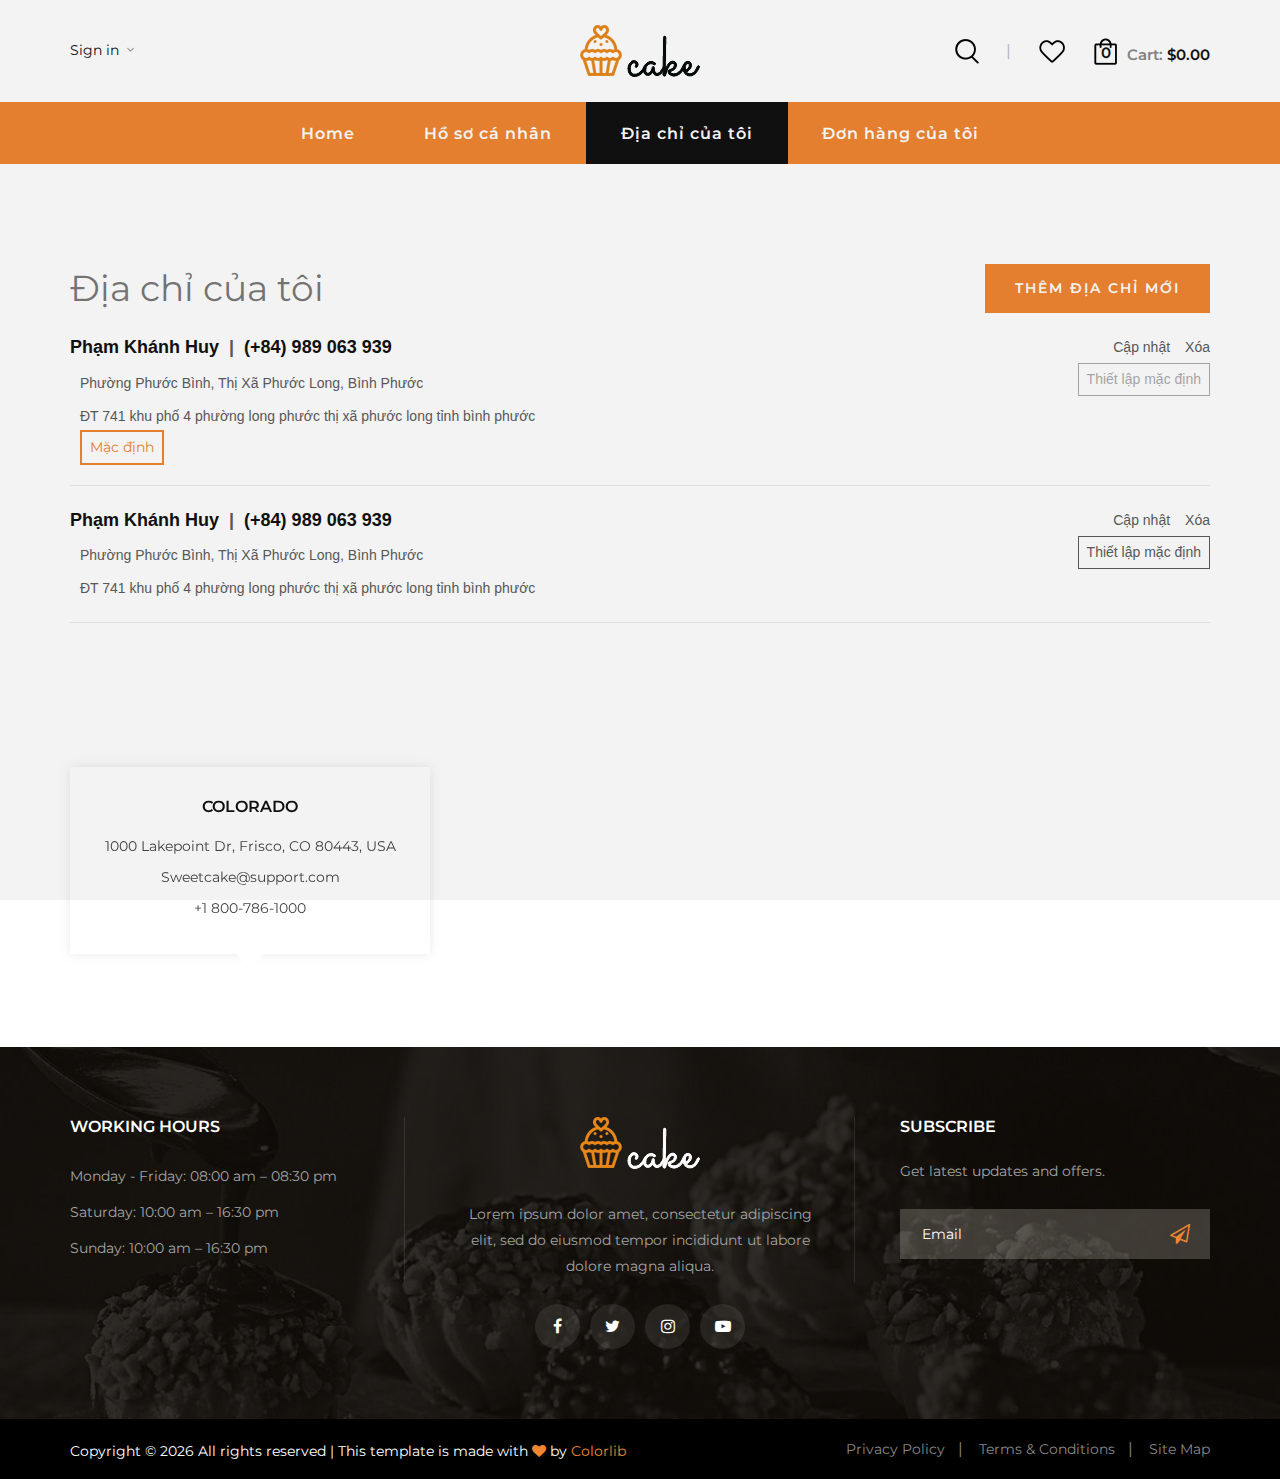
==== commit 852a8be1: "add field Address in Order and load UI" ====
--- a/cake-main/address.html
+++ b/cake-main/address.html
@@ -80,15 +80,10 @@
 						<div class="col-lg-12">
 							<div class="header__top__inner">
 								<div class="header__top__left">
-									<ul>
-										<li>
-											<a href="#" class="user-email">example@example.com</a>
+									<ul id="user-menu">
+										<li id="user-section">
+											<a href="login.html">Sign in</a>
 											<span class="arrow_carrot-down"></span>
-											<ul class="user-dropdown">
-												<li><a href="profile.html">Tài khoản của tôi</a></li>
-												<li><a href="orders.html">Đơn mua</a></li>
-												<li><a href="login.html">Đăng xuất</a></li>
-											</ul>
 										</li>
 									</ul>
 								</div>
@@ -120,19 +115,10 @@
 					<div class="col-lg-12">
 						<nav class="header__menu mobile-menu">
 							<ul>
-								<li><a href="./profile.html">Hồ sơ</a></li>
-								<li class="active"><a href="./address.html">Địa chỉ</a></li>
-								<li>
-									<a href="#">Pages</a>
-									<ul class="dropdown">
-										<li><a href="./shop-details.html">Shop Details</a></li>
-										<li><a href="./shoping-cart.html">Shopping Cart</a></li>
-										<li><a href="./checkout.html">Check Out</a></li>
-										<li><a href="./wisslist.html">Wishlist</a></li>
-										<li><a href="./Class.html">Class</a></li>
-										<li><a href="./blog-details.html">Blog Details</a></li>
-									</ul>
-								</li>
+								<li><a href="./index.html">Home</a></li>
+								<li><a href="./profile.html">Hồ sơ cá nhân</a></li>
+								<li class="active"><a href="./address.html">Địa chỉ của tôi</a></li>
+								<li><a href="./order.html">Đơn hàng của tôi</a></li>
 							</ul>
 						</nav>
 					</div>
@@ -161,14 +147,14 @@
 						</div>
 					</div>
 				</div>
-				<div class="row">
+				<div class="row address-list">
 					<div class="col-lg-12">
 						<div class="address-item mb-4 d-flex justify-content-between">
 							<div class="address-item__info">
 								<h4 class="address-item__title">
 									<span class="address-item__name">Phạm Khánh Huy</span>
 									<span class="address-item__separator"> | </span>
-									<span class="address-item__phone">(+84) 989 063 939</span>
+									<span class="address-item__email">(+84) 989 063 939</span>
 								</h4>
 								<p class="address-item__location">
 									Phường Phước Bình, Thị Xã Phước Long, Bình Phước
@@ -277,7 +263,6 @@
 									class="form-control"
 									id="calc_shipping_provinces"
 									name="calc_shipping_provinces"
-									required
 								>
 									<option value="">Tỉnh / Thành phố</option>
 								</select>
@@ -296,7 +281,6 @@
 									id="calc_shipping_district"
 									name="calc_shipping_district"
 									disabled
-									required
 								>
 									<option value="">Quận / Huyện</option>
 								</select>
@@ -315,7 +299,6 @@
 									id="calc_shipping_commune"
 									name="calc_shipping_commune"
 									disabled
-									required
 								>
 									<option value="">Phường / Xã</option>
 								</select>
@@ -448,7 +431,6 @@
 					<div class="row">
 						<div class="col-lg-7">
 							<p class="copyright__text text-white">
-								<!-- Link back to Colorlib can't be removed. Template is licensed under CC BY 3.0. -->
 								Copyright &copy;
 								<script>
 									document.write(new Date().getFullYear());
@@ -456,7 +438,6 @@
 								All rights reserved | This template is made with
 								<i class="fa fa-heart" aria-hidden="true"></i> by
 								<a href="https://colorlib.com" target="_blank">Colorlib</a>
-								<!-- Link back to Colorlib can't be removed. Template is licensed under CC BY 3.0. -->
 							</p>
 						</div>
 						<div class="col-lg-5">
@@ -485,7 +466,7 @@
 		<script src="js/owl.carousel.min.js"></script>
 		<script src="js/jquery.nicescroll.min.js"></script>
 		<script src="js/main.js"></script>
-		<script src="js/api.js"></script>
-		<script src="js/address.js"></script>
+		<script src="js/header.js" type="module"></script>
+		<script src="js/address.js" type="module"></script>
 	</body>
 </html>
--- a/cake-main/css/style.css
+++ b/cake-main/css/style.css
@@ -1091,7 +1091,7 @@
 }
 
 /*---------------------
-  Product
+Product
 -----------------------*/
 .product {
   padding-top: 50px;
@@ -1186,6 +1186,18 @@
   padding-bottom: 4px;
 }
 
+.product__discount {
+  position: absolute;
+  top: 10px;
+  right: 10px;
+  background-color: rgba(255, 77, 77, 0.8);
+  color: white;
+  padding: 5px 10px;
+  border-radius: 5px;
+  font-size: 12px;
+  font-weight: bold;
+}
+
 /*---------------------
   Footer
 -----------------------*/
@@ -1858,11 +1870,20 @@
   font-weight: 500;
 }
 .shopping__cart__table table tbody tr td.quantity__item .quantity .pro-qty .qtybtn {
-  font-size: 16px;
+  font-size: 17px;
   color: #888888;
   width: 10px;
   cursor: pointer;
   font-weight: 500;
+  transition: all 0.2s ease;
+}
+.shopping__cart__table table tbody tr td.quantity__item .quantity .pro-qty .qtybtn:hover {
+  transform: scale(1.25);
+  color: #111111;
+}
+.shopping__cart__table table tbody tr td.quantity__item .quantity .pro-qty .qtybtn:active {
+  transform: scale(0.95);
+  color: #111111;
 }
 .shopping__cart__table table tbody tr td.cart__price {
   color: #111111;
@@ -1975,6 +1996,25 @@
   padding: 12px 10px;
   text-align: center;
   letter-spacing: 2px;
+}
+
+.cart__checkbox {
+  width: 40px;
+  text-align: center;
+}
+.cart__checkbox input[type=checkbox] {
+  accent-color: #f08632;
+  width: 18px;
+  height: 18px;
+  cursor: pointer;
+  transition: transform 0.2s ease;
+}
+.cart__checkbox input[type=checkbox]:hover {
+  transform: scale(1.1);
+}
+.cart__checkbox input[type=checkbox]:focus {
+  outline: 2px solid #f7be91;
+  outline-offset: 2px;
 }
 
 /*---------------------
@@ -2155,6 +2195,44 @@
 .checkout__total__all li span {
   color: #f08632;
   float: right;
+}
+
+.shipping-address-box {
+  padding: 16px;
+  border: 1px solid #eee;
+  border-radius: 4px;
+  background-color: #fff;
+}
+
+.shipping-title {
+  font-size: 18px;
+  color: #f08632;
+}
+
+.badge-default {
+  color: #f08632;
+  font-size: 14px;
+  font-weight: 400;
+  margin-left: 10px;
+  border: 2px solid #f08632;
+  width: max-content;
+  padding: 5px 8px;
+}
+
+.order-product-list .badge {
+  font-size: 0.75rem;
+  padding: 0.3em 0.5em;
+}
+
+.order-item-list {
+  padding: 16px;
+  border: 1px solid #eee;
+  border-radius: 4px;
+  background-color: #fff;
+}
+
+.order-item-list img {
+  border: 1px solid #ddd;
 }
 
 /*---------------------
